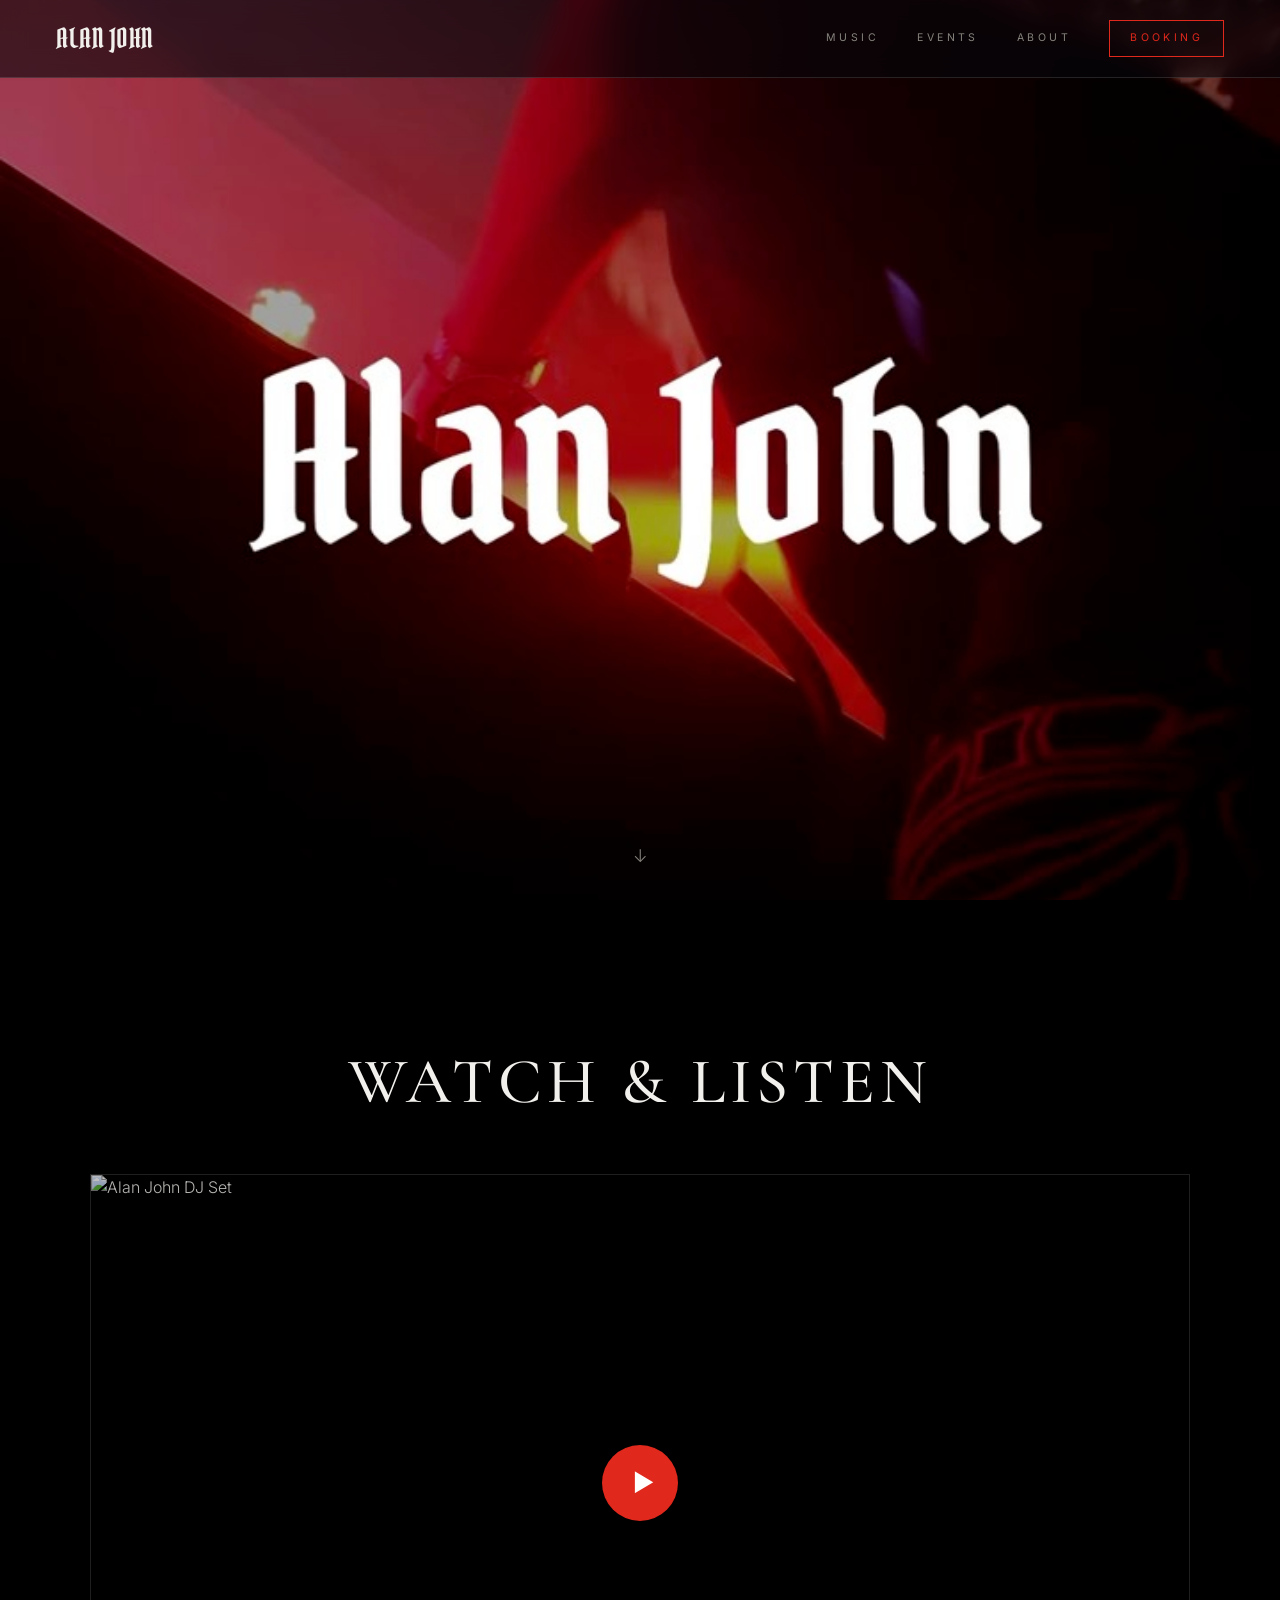
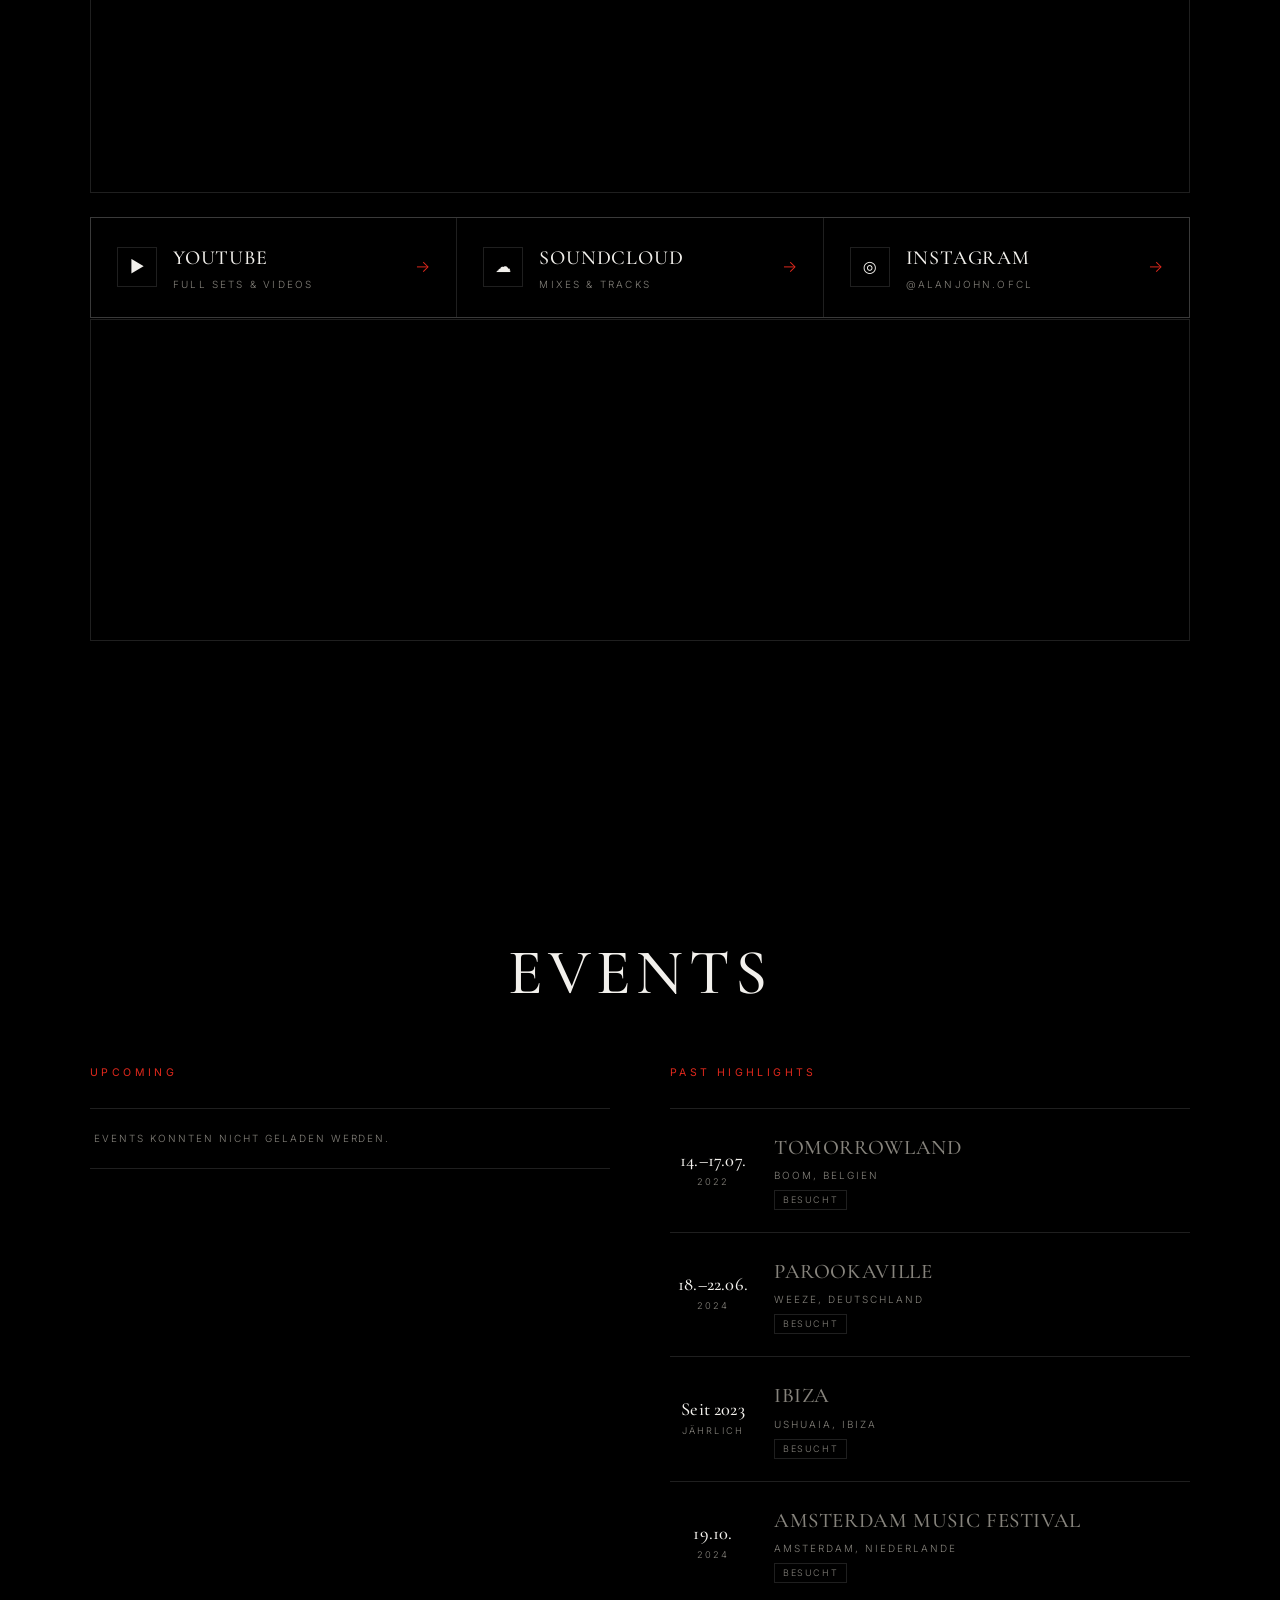
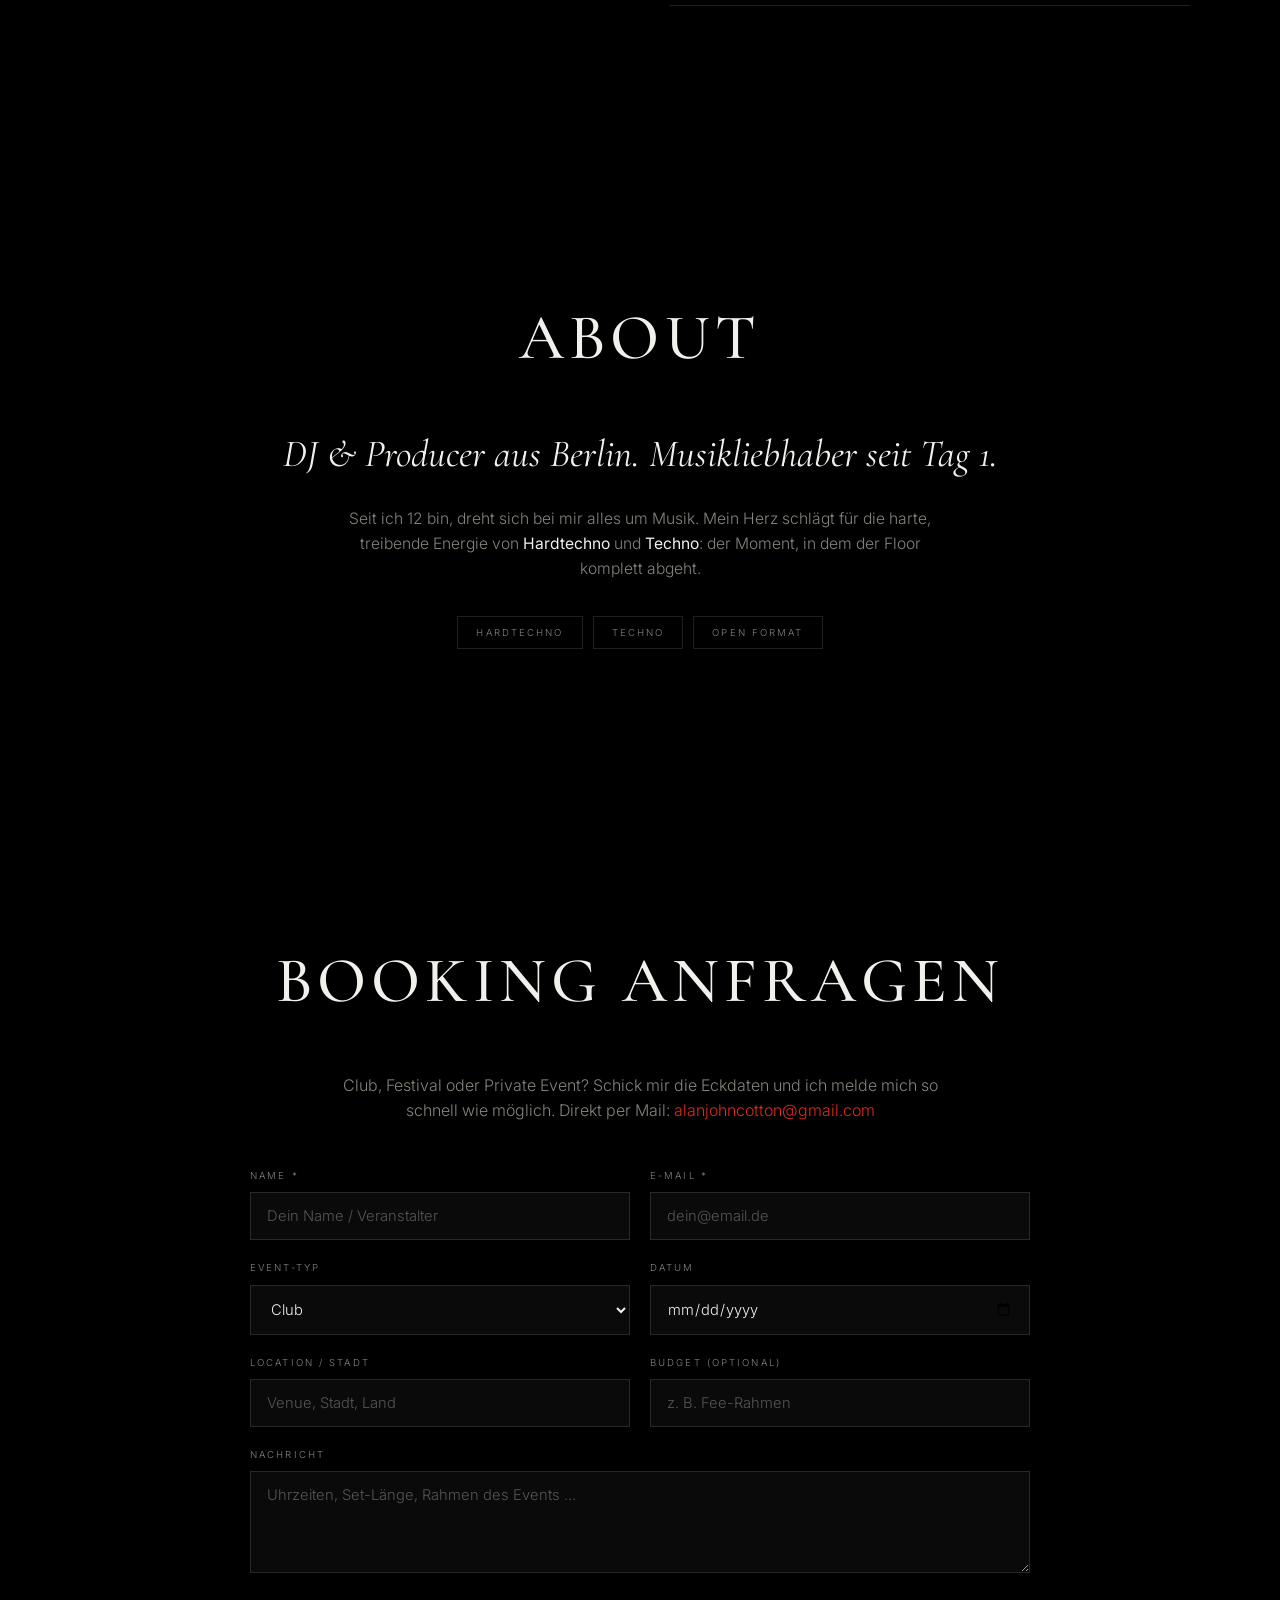
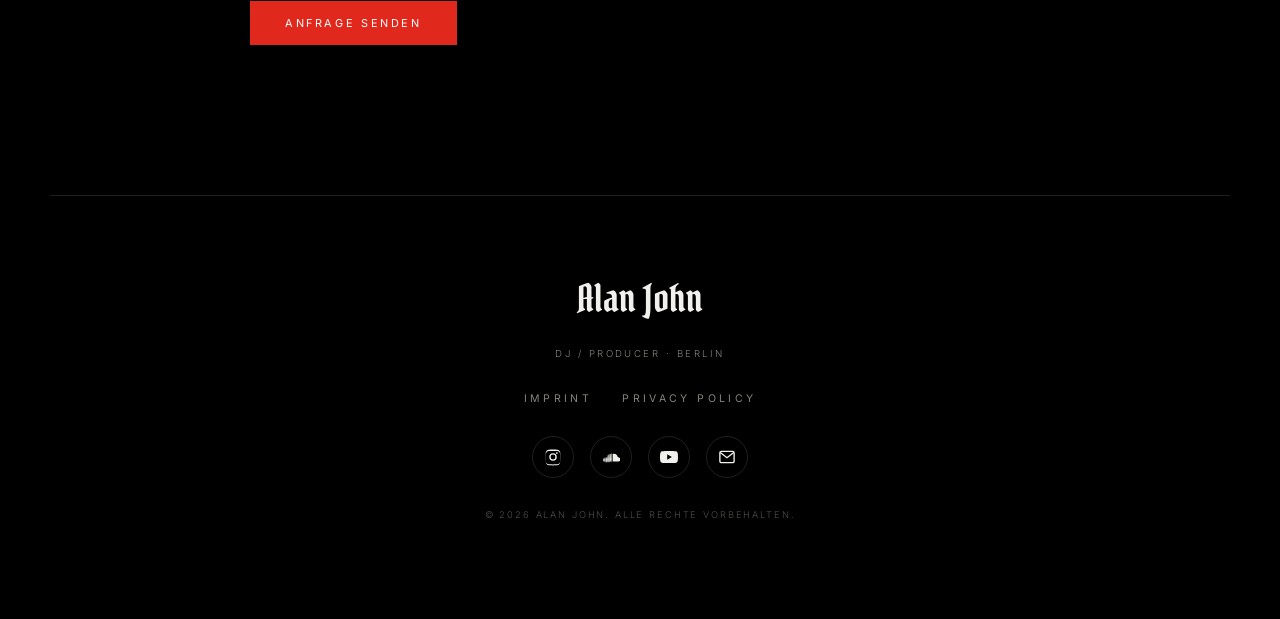
==== alanjohn Website/index.html @ e93645e4 "Add Impressum page Adds a German-law-compliant Impressum (§5 TMG/DDG) with provider details, respons" ====
<!DOCTYPE html>
<html lang="de">
<head>
  <meta charset="UTF-8" />
  <meta name="viewport" content="width=device-width, initial-scale=1.0" />

  <!-- SEO: 'your-domain.com' überall durch deine echte Domain ersetzen (auch im JSON-LD unten) -->
  <title>Alan John | Hardtechno & Techno DJ aus Berlin</title>
  <meta name="description" content="Alan John, DJ & Producer aus Berlin für Hardtechno & Techno. Sets auf YouTube & SoundCloud, kommende Events und direkte Booking-Anfragen." />
  <meta name="keywords" content="Alan John, DJ Berlin, Hardtechno DJ, Techno DJ, DJ Booking Berlin, Producer Berlin, Alan John Cotton, DJ buchen" />
  <meta name="author" content="Alan John" />
  <meta name="robots" content="index, follow, max-image-preview:large" />
  <meta name="theme-color" content="#000000" />
  <link rel="canonical" href="https://your-domain.com/" />

  <!-- Favicon / Icons (Blackletter "ALAN") -->
  <link rel="icon" type="image/png" sizes="16x16" href="favicon-16.png" />
  <link rel="icon" type="image/png" sizes="32x32" href="favicon-32.png" />
  <link rel="icon" type="image/png" sizes="192x192" href="icon-192.png" />
  <link rel="apple-touch-icon" href="apple-touch-icon.png" />

  <!-- Open Graph (Facebook, WhatsApp, LinkedIn, Instagram) -->
  <meta property="og:type" content="website" />
  <meta property="og:site_name" content="Alan John" />
  <meta property="og:locale" content="de_DE" />
  <meta property="og:url" content="https://your-domain.com/" />
  <meta property="og:title" content="Alan John | Hardtechno & Techno DJ aus Berlin" />
  <meta property="og:description" content="DJ & Producer aus Berlin für Hardtechno & Techno. Sets, Events und Booking-Anfragen." />
  <meta property="og:image" content="https://your-domain.com/hero-poster.jpg" />
  <meta property="og:image:width" content="720" />
  <meta property="og:image:height" content="1280" />
  <meta property="og:image:alt" content="Alan John live am DJ-Pult" />

  <!-- Twitter / X Card -->
  <meta name="twitter:card" content="summary_large_image" />
  <meta name="twitter:title" content="Alan John | Hardtechno & Techno DJ aus Berlin" />
  <meta name="twitter:description" content="DJ & Producer aus Berlin für Hardtechno & Techno. Sets, Events und Booking-Anfragen." />
  <meta name="twitter:image" content="https://your-domain.com/hero-poster.jpg" />

  <!-- Structured Data: DJ / MusicGroup -->
  <script type="application/ld+json">
  {
    "@context": "https://schema.org",
    "@type": "MusicGroup",
    "name": "Alan John",
    "alternateName": "Alan John Cotton",
    "url": "https://your-domain.com/",
    "image": "https://your-domain.com/hero-poster.jpg",
    "description": "DJ & Producer aus Berlin für Hardtechno & Techno. Booking-Anfragen, Sets und Events.",
    "genre": ["Hardtechno", "Techno"],
    "email": "alanjohncotton@gmail.com",
    "foundingLocation": {
      "@type": "Place",
      "name": "Berlin, Deutschland"
    },
    "sameAs": [
      "https://www.instagram.com/alanjohn.ofcl/",
      "https://soundcloud.com/alanjohn_ofcl",
      "https://www.youtube.com/@alanjohn_ofcl"
    ]
  }
  </script>

  <link rel="preconnect" href="https://fonts.googleapis.com" />
  <link rel="preconnect" href="https://fonts.gstatic.com" crossorigin />
  <link href="https://fonts.googleapis.com/css2?family=Cormorant+Garamond:ital,wght@0,300;0,400;0,500;0,600;1,300;1,400&family=Pirata+One&family=Inter:wght@300;400;500&display=swap" rel="stylesheet" />
  <link rel="stylesheet" href="styles.css" />
</head>
<body>
  <!-- NAV -->
  <header class="nav" id="top">
    <a href="#top" class="brand">ALAN&nbsp;JOHN</a>
    <nav class="nav-links">
      <a href="#music">Music</a>
      <a href="#events">Events</a>
      <a href="#about">About</a>
      <a href="#booking" class="nav-cta">Booking</a>
    </nav>
  </header>

  <!-- HERO -->
  <section class="hero">
    <div class="hero-media">
      <video class="hero-video" autoplay muted loop playsinline preload="auto" poster="hero-poster.jpg">
        <source src="hero.mp4" type="video/mp4" />
      </video>
    </div>
    <a href="#music" class="scroll-hint" aria-label="Nach unten scrollen">↓</a>
  </section>

  <!-- MUSIC -->
  <section class="section" id="music">
    <div class="section-head">
      <h2>Watch &amp; Listen</h2>
    </div>

    <div class="video-wrap">
      <a class="video-thumb" href="https://www.youtube.com/watch?v=mcf4LZeuvu4" target="_blank" rel="noopener" aria-label="Video auf YouTube ansehen: Alan John DJ Set">
        <img src="https://img.youtube.com/vi/mcf4LZeuvu4/maxresdefault.jpg" alt="Alan John DJ Set" loading="lazy" />
        <span class="video-play">▶</span>
      </a>
    </div>

    <div class="platforms">
      <a class="platform-card" href="https://www.youtube.com/@alanjohn_ofcl" target="_blank" rel="noopener">
        <span class="platform-icon">▶</span>
        <span class="platform-body">
          <strong>YouTube</strong>
          <span>Full Sets &amp; Videos</span>
        </span>
        <span class="platform-arrow">→</span>
      </a>
      <a class="platform-card" href="https://soundcloud.com/alanjohn_ofcl" target="_blank" rel="noopener">
        <span class="platform-icon">☁</span>
        <span class="platform-body">
          <strong>SoundCloud</strong>
          <span>Mixes &amp; Tracks</span>
        </span>
        <span class="platform-arrow">→</span>
      </a>
      <a class="platform-card" href="https://www.instagram.com/alanjohn.ofcl/" target="_blank" rel="noopener">
        <span class="platform-icon">◎</span>
        <span class="platform-body">
          <strong>Instagram</strong>
          <span>@alanjohn.ofcl</span>
        </span>
        <span class="platform-arrow">→</span>
      </a>
    </div>

    <div class="soundcloud-wrap">
      <iframe
        title="Alan John on SoundCloud"
        loading="lazy"
        scrolling="no"
        frameborder="no"
        allow="autoplay"
        src="https://w.soundcloud.com/player/?url=https%3A//soundcloud.com/alanjohn_ofcl&color=%233b5bff&auto_play=false&hide_related=true&show_comments=false&show_user=true&show_reposts=false&show_teaser=false&visual=true"></iframe>
    </div>
  </section>

  <!-- EVENTS -->
  <section class="section" id="events">
    <div class="section-head">
      <h2>Events</h2>
    </div>

    <div class="events-grid">
      <!-- UPCOMING (aus Supabase geladen: script.js -> loadUpcomingEvents) -->
      <div class="events-col">
        <h3 class="events-label">Upcoming</h3>
        <ul class="event-list" id="upcomingEventList">
          <li class="event-empty">Lade Events …</li>
        </ul>
      </div>

      <!-- PAST -->
      <div class="events-col">
        <h3 class="events-label">Past Highlights</h3>
        <ul class="event-list">
          <li class="event past" data-gallery="tomorrowland" tabindex="0" role="button" aria-haspopup="dialog" aria-label="Fotos zu Tomorrowland ansehen">
            <div class="event-date event-date--full"><span class="d">14.–17.07.</span><span class="m">2022</span></div>
            <div class="event-info">
              <strong>Tomorrowland</strong>
              <span>Boom, Belgien</span>
              <span class="event-tag">Besucht</span>
            </div>
          </li>
          <li class="event past" data-gallery="parookaville" tabindex="0" role="button" aria-haspopup="dialog" aria-label="Fotos zu Parookaville ansehen">
            <div class="event-date event-date--full"><span class="d">18.–22.06.</span><span class="m">2024</span></div>
            <div class="event-info">
              <strong>Parookaville</strong>
              <span>Weeze, Deutschland</span>
              <span class="event-tag">Besucht</span>
            </div>
          </li>
          <li class="event past" data-gallery="ibiza" tabindex="0" role="button" aria-haspopup="dialog" aria-label="Fotos zu Ibiza ansehen">
            <div class="event-date event-date--full"><span class="d">Seit 2023</span><span class="m">Jährlich</span></div>
            <div class="event-info">
              <strong>Ibiza</strong>
              <span>Ushuaia, Ibiza</span>
              <span class="event-tag">Besucht</span>
            </div>
          </li>
          <li class="event past" data-gallery="amsterdam-music-festival" tabindex="0" role="button" aria-haspopup="dialog" aria-label="Fotos zu Amsterdam Music Festival ansehen">
            <div class="event-date event-date--full"><span class="d">19.10.</span><span class="m">2024</span></div>
            <div class="event-info">
              <strong>Amsterdam Music Festival</strong>
              <span>Amsterdam, Niederlande</span>
              <span class="event-tag">Besucht</span>
            </div>
          </li>
        </ul>
      </div>
    </div>
  </section>

  <!-- ABOUT -->
  <section class="section about" id="about">
    <div class="section-head">
      <h2>About</h2>
    </div>
    <div class="about-body">
      <p class="about-lead">
        DJ &amp; Producer aus Berlin. Musikliebhaber seit Tag&nbsp;1.
      </p>
      <p>
        Seit ich 12 bin, dreht sich bei mir alles um Musik. Mein Herz schlägt für
        die harte, treibende Energie von <strong>Hardtechno</strong> und
        <strong>Techno</strong>: der Moment, in dem der Floor komplett abgeht.
      </p>
      <div class="tags">
        <span>Hardtechno</span><span>Techno</span><span>Open Format</span>
      </div>
    </div>
  </section>

  <!-- BOOKING -->
  <section class="section booking" id="booking">
    <div class="section-head">
      <h2>Booking anfragen</h2>
    </div>
    <p class="booking-intro">
      Club, Festival oder Private Event? Schick mir die Eckdaten und ich melde mich
      so schnell wie möglich. Direkt per Mail:
      <a href="mailto:alanjohncotton@gmail.com">alanjohncotton@gmail.com</a>
    </p>

    <form class="booking-form" id="bookingForm" novalidate>
      <div class="row">
        <label>
          <span>Name *</span>
          <input type="text" name="name" required placeholder="Dein Name / Veranstalter" />
        </label>
        <label>
          <span>E-Mail *</span>
          <input type="email" name="email" required placeholder="dein@email.de" />
        </label>
      </div>
      <div class="row">
        <label>
          <span>Event-Typ</span>
          <select name="type">
            <option>Club</option>
            <option>Festival</option>
            <option>Private / Corporate</option>
            <option>Sonstiges</option>
          </select>
        </label>
        <label>
          <span>Datum</span>
          <input type="date" name="date" />
        </label>
      </div>
      <div class="row">
        <label>
          <span>Location / Stadt</span>
          <input type="text" name="location" placeholder="Venue, Stadt, Land" />
        </label>
        <label>
          <span>Budget (optional)</span>
          <input type="text" name="budget" placeholder="z. B. Fee-Rahmen" />
        </label>
      </div>
      <label class="full">
        <span>Nachricht</span>
        <textarea name="message" rows="4" placeholder="Uhrzeiten, Set-Länge, Rahmen des Events …"></textarea>
      </label>
      <div class="form-footer">
        <button type="submit" class="btn btn-primary">Anfrage senden</button>
      </div>
      <p class="booking-status" id="bookingStatus" role="status" hidden></p>
    </form>
  </section>

  <!-- PHOTO LIGHTBOX -->
  <div class="lightbox" id="lightbox" hidden>
    <div class="lightbox-backdrop" data-lightbox-close></div>
    <div class="lightbox-panel" role="dialog" aria-modal="true" aria-labelledby="lightboxTitle">
      <button class="lightbox-close" type="button" data-lightbox-close aria-label="Schließen">✕</button>
      <h3 class="lightbox-title" id="lightboxTitle"></h3>
      <p class="lightbox-sub"></p>
      <div class="lightbox-gallery"></div>
    </div>
  </div>

  <!-- FOOTER -->
  <footer class="footer">
    <span class="footer-brand">Alan John</span>
    <p class="footer-tag">DJ / Producer · Berlin</p>

    <nav class="footer-links">
      <a href="impressum.html">Imprint</a>
      <a href="mailto:alanjohncotton@gmail.com">Privacy Policy</a>
    </nav>

    <div class="socials">
      <a href="https://www.instagram.com/alanjohn.ofcl/" target="_blank" rel="noopener" aria-label="Instagram">
        <svg viewBox="0 0 24 24" width="18" height="18" fill="currentColor"><path d="M12 2.16c3.2 0 3.58.01 4.85.07 1.17.05 1.8.25 2.23.41.56.22.96.48 1.38.9.42.42.68.82.9 1.38.16.42.36 1.06.41 2.23.06 1.27.07 1.65.07 4.85s-.01 3.58-.07 4.85c-.05 1.17-.25 1.8-.41 2.23-.22.56-.48.96-.9 1.38-.42.42-.82.68-1.38.9-.42.16-1.06.36-2.23.41-1.27.06-1.65.07-4.85.07s-3.58-.01-4.85-.07c-1.17-.05-1.8-.25-2.23-.41a3.7 3.7 0 0 1-1.38-.9 3.7 3.7 0 0 1-.9-1.38c-.16-.42-.36-1.06-.41-2.23C2.17 15.58 2.16 15.2 2.16 12s.01-3.58.07-4.85c.05-1.17.25-1.8.41-2.23.22-.56.48-.96.9-1.38.42-.42.82-.68 1.38-.9.42-.16 1.06-.36 2.23-.41C8.42 2.17 8.8 2.16 12 2.16Zm0 1.8c-3.15 0-3.5.01-4.74.07-1.14.05-1.76.24-2.17.4-.55.21-.94.47-1.35.88-.41.41-.67.8-.88 1.35-.16.41-.35 1.03-.4 2.17-.06 1.24-.07 1.59-.07 4.74s.01 3.5.07 4.74c.05 1.14.24 1.76.4 2.17.21.55.47.94.88 1.35.41.41.8.67 1.35.88.41.16 1.03.35 2.17.4 1.24.06 1.59.07 4.74.07s3.5-.01 4.74-.07c1.14-.05 1.76-.24 2.17-.4.55-.21.94-.47 1.35-.88.41-.41.67-.8.88-1.35.16-.41.35-1.03.4-2.17.06-1.24.07-1.59.07-4.74s-.01-3.5-.07-4.74c-.05-1.14-.24-1.76-.4-2.17a3.6 3.6 0 0 0-.88-1.35 3.6 3.6 0 0 0-1.35-.88c-.41-.16-1.03-.35-2.17-.4-1.24-.06-1.59-.07-4.74-.07Zm0 3.06a4.98 4.98 0 1 1 0 9.96 4.98 4.98 0 0 1 0-9.96Zm0 8.21a3.23 3.23 0 1 0 0-6.46 3.23 3.23 0 0 0 0 6.46Zm6.34-8.41a1.16 1.16 0 1 1-2.32 0 1.16 1.16 0 0 1 2.32 0Z"/></svg>
      </a>
      <a href="https://soundcloud.com/alanjohn_ofcl" target="_blank" rel="noopener" aria-label="SoundCloud">
        <svg viewBox="0 0 24 24" width="18" height="18" fill="currentColor"><path d="M1.5 14.2c-.1 0-.15.05-.16.15l-.16 1.55.16 1.5c.01.1.06.16.16.16.09 0 .15-.06.16-.16l.19-1.5-.19-1.55c-.01-.1-.07-.15-.16-.15Zm1.02-.9c-.1 0-.18.08-.19.19l-.22 2.4.22 2.32c.01.11.09.19.19.19.1 0 .17-.08.19-.19l.25-2.32-.25-2.4c-.02-.11-.09-.19-.19-.19Zm1.06-.5c-.12 0-.21.09-.22.22l-.2 2.87.2 2.77c.01.13.1.22.22.22.11 0 .21-.09.22-.22l.23-2.77-.23-2.87c-.01-.13-.11-.22-.22-.22Zm1.1-.28c-.13 0-.24.1-.25.25l-.18 3.12.18 3c.01.15.12.25.25.25.13 0 .24-.1.25-.25l.21-3-.21-3.12c-.01-.15-.12-.25-.25-.25Zm1.13-.03c-.15 0-.26.11-.27.28l-.17 3.12.17 3.02c.01.17.12.28.27.28.14 0 .26-.11.27-.28l.19-3.02-.19-3.12c-.01-.17-.13-.28-.27-.28Zm1.15.24c0-.17-.12-.29-.28-.29-.15 0-.27.12-.28.29l-.15 2.88.15 3.02c.01.17.13.29.28.29.16 0 .28-.12.28-.29l.17-3.02-.17-2.88Zm.87-3.13c-.17 0-.3.13-.31.31l-.16 5.7.16 2.99c.01.17.14.3.31.3.16 0 .3-.13.3-.3l.18-2.99-.18-5.7c0-.18-.14-.31-.3-.31Zm1.15-.86c-.19 0-.33.15-.34.34l-.14 6.53.14 2.95c.01.19.15.34.34.34.18 0 .33-.15.34-.34l.16-2.95-.16-6.53c-.01-.19-.16-.34-.34-.34Zm1.17-.33c-.2 0-.36.16-.37.37l-.12 6.83.12 2.92c.01.21.17.37.37.37.2 0 .36-.16.37-.37l.14-2.92-.14-6.83c-.01-.21-.17-.37-.37-.37Zm1.42.05c-.01-.22-.18-.39-.4-.39-.21 0-.39.17-.4.39l-.12 6.75.12 2.9c.01.22.19.39.4.39.22 0 .39-.17.4-.39l.13-2.9-.13-6.75Zm.95-1.13c-.06-.03-.14-.05-.21-.05-.23 0-.42.19-.43.42l-.13 7.5.13 2.87c.01.23.2.42.43.42.23 0 .42-.19.43-.43l.14-2.86-.14-7.79c0-.15-.09-.28-.22-.35Zm9.4 4.62c-.36 0-.7.07-1.02.2-.21-2.42-2.24-4.32-4.72-4.32-.6 0-1.19.12-1.71.32-.2.08-.26.16-.26.32v9.05c0 .17.13.31.3.33h7.41a2.61 2.61 0 0 0 0-5.22Z"/></svg>
      </a>
      <a href="https://www.youtube.com/@alanjohn_ofcl" target="_blank" rel="noopener" aria-label="YouTube">
        <svg viewBox="0 0 24 24" width="18" height="18" fill="currentColor"><path d="M23.5 6.5a3.02 3.02 0 0 0-2.12-2.14C19.5 3.85 12 3.85 12 3.85s-7.5 0-9.38.51A3.02 3.02 0 0 0 .5 6.5C0 8.4 0 12 0 12s0 3.6.5 5.5a3.02 3.02 0 0 0 2.12 2.14c1.88.51 9.38.51 9.38.51s7.5 0 9.38-.51a3.02 3.02 0 0 0 2.12-2.14C24 15.6 24 12 24 12s0-3.6-.5-5.5ZM9.6 15.6V8.4l6.2 3.6-6.2 3.6Z"/></svg>
      </a>
      <a href="mailto:alanjohncotton@gmail.com" aria-label="E-Mail">
        <svg viewBox="0 0 24 24" width="18" height="18" fill="none" stroke="currentColor" stroke-width="1.8"><rect x="2.5" y="4.5" width="19" height="15" rx="2"/><path d="m3 6 9 7 9-7"/></svg>
      </a>
    </div>

    <p class="footer-copy">© <span id="year"></span> Alan John. Alle Rechte vorbehalten.</p>
  </footer>

  <script src="https://cdn.jsdelivr.net/npm/@supabase/supabase-js@2/dist/umd/supabase.min.js" defer></script>
  <script src="analytics.js" defer></script>
  <script src="script.js"></script>
</body>
</html>
---- alanjohn Website/styles.css ----
:root {
  --bg: #000000;
  --surface: #0a0a0a;
  --surface-2: #101010;
  --line: rgba(255, 255, 255, 0.12);
  --text: #f2f0ec;
  --muted: #86837c;
  --accent: #e0281c;
  --accent-dim: #b31f16;
  --radius: 2px;
  --max: 1180px;

  --display: "Cormorant Garamond", Georgia, serif;
  --black: "Pirata One", "Cormorant Garamond", serif;
  --meta: "Inter", system-ui, sans-serif;
}

* { box-sizing: border-box; margin: 0; padding: 0; }

html { scroll-behavior: smooth; }

body {
  font-family: var(--meta);
  background: var(--bg);
  color: var(--text);
  line-height: 1.6;
  font-weight: 300;
  -webkit-font-smoothing: antialiased;
  overflow-x: hidden;
}

a { color: inherit; text-decoration: none; }

/* small uppercase meta label used everywhere */
.eyebrow, .section-num, .events-label, .form-note, .nav-links a, .footer-links a {
  font-family: var(--meta);
  text-transform: uppercase;
  letter-spacing: 0.32em;
  font-size: 0.66rem;
  font-weight: 400;
}

/* ---------- NAV ---------- */
.nav {
  position: fixed;
  top: 0; left: 0; right: 0;
  z-index: 50;
  display: flex;
  align-items: center;
  justify-content: space-between;
  padding: 20px clamp(20px, 5vw, 56px);
  background: rgba(0, 0, 0, 0.55);
  backdrop-filter: blur(12px);
  border-bottom: 1px solid var(--line);
}
.brand {
  font-family: var(--black);
  font-size: 1.7rem;
  letter-spacing: 0.02em;
  line-height: 1;
}
.nav-links { display: flex; align-items: center; gap: clamp(18px, 3vw, 40px); }
.nav-links a { color: var(--muted); transition: color 0.25s; }
.nav-links a:hover { color: var(--text); }
.nav-cta {
  color: var(--accent) !important;
  border: 1px solid var(--accent);
  padding: 9px 20px;
  transition: background 0.25s, color 0.25s;
}
.nav-cta:hover { background: var(--accent); color: #fff !important; }

/* ---------- HERO ---------- */
.hero {
  position: relative;
  min-height: 100vh;
  display: flex;
  flex-direction: column;
  align-items: center;
  justify-content: flex-end;
  text-align: center;
  padding: 140px 20px 118px;
  overflow: hidden;
  background: #000;
  isolation: isolate;
}
/* isolated media layer so the video never ghosts the text above it */
.hero-media {
  position: absolute;
  inset: 0;
  z-index: 0;
  overflow: hidden;
  transform: translateZ(0);
}
/* full-bleed background video */
.hero-video {
  position: absolute;
  inset: 0;
  width: 100%;
  height: 100%;
  object-fit: cover;
  object-position: center;
  pointer-events: none;
}
.hero-inner {
  position: relative;
  z-index: 2;
  max-width: 1000px;
}
.eyebrow {
  color: rgba(255, 255, 255, 0.72);
  margin-bottom: 26px;
}
.hero-title {
  font-family: var(--black);
  font-weight: 400;
  font-size: clamp(4rem, 17vw, 13rem);
  line-height: 0.86;
  letter-spacing: 0.01em;
  color: #fff;
  text-shadow: 0 2px 24px rgba(0, 0, 0, 0.55);
}
.hero-genres {
  margin-top: 30px;
  color: rgba(255, 255, 255, 0.7);
  font-family: var(--meta);
  text-transform: uppercase;
  font-size: 0.72rem;
  letter-spacing: 0.3em;
  font-weight: 400;
}
.hero-actions {
  margin-top: 46px;
  display: flex;
  gap: 16px;
  justify-content: center;
  flex-wrap: wrap;
}
.hero-stats {
  margin-top: 64px;
  display: flex;
  align-items: center;
  justify-content: center;
  gap: clamp(20px, 5vw, 56px);
  flex-wrap: wrap;
}
.hero-stats > div:not(.divider) { display: flex; flex-direction: column; gap: 6px; }
.hero-stats strong {
  font-family: var(--display);
  font-weight: 500;
  font-size: 1.4rem;
  letter-spacing: 0.02em;
}
.hero-stats span {
  color: var(--muted);
  font-size: 0.62rem;
  text-transform: uppercase;
  letter-spacing: 0.24em;
}
.hero-stats .divider { width: 1px; height: 38px; background: var(--line); }
.scroll-hint {
  position: absolute;
  bottom: 30px; left: 50%;
  transform: translateX(-50%);
  color: var(--muted);
  font-size: 1.1rem;
  z-index: 2;
  animation: bob 2.4s ease-in-out infinite;
}
@keyframes bob { 0%,100% { transform: translate(-50%, 0); opacity: 0.5; } 50% { transform: translate(-50%, 8px); opacity: 1; } }

/* ---------- BUTTONS ---------- */
.btn {
  display: inline-flex;
  align-items: center;
  justify-content: center;
  padding: 14px 34px;
  font-family: var(--meta);
  text-transform: uppercase;
  letter-spacing: 0.24em;
  font-size: 0.68rem;
  font-weight: 400;
  cursor: pointer;
  transition: background 0.25s, color 0.25s, border-color 0.25s;
  border: 1px solid transparent;
}
.btn-primary { background: var(--accent); color: #fff; }
.btn-primary:hover { background: #fff; color: #000; }
.btn-ghost { background: transparent; border-color: var(--line); color: var(--text); }
.btn-ghost:hover { border-color: var(--text); }

/* ---------- SECTIONS ---------- */
.section {
  max-width: var(--max);
  margin: 0 auto;
  padding: clamp(80px, 13vw, 150px) clamp(20px, 5vw, 40px);
}
.section-head {
  display: flex;
  flex-direction: column;
  align-items: center;
  text-align: center;
  gap: 16px;
  margin-bottom: 60px;
}
.section-num { color: var(--accent); }
.section-head h2 {
  font-family: var(--display);
  font-weight: 500;
  text-transform: uppercase;
  font-size: clamp(2.2rem, 6vw, 4rem);
  letter-spacing: 0.08em;
  line-height: 1;
}

/* ---------- MUSIC ---------- */
.video-wrap {
  position: relative;
  width: 100%;
  aspect-ratio: 16 / 9;
  overflow: hidden;
  border: 1px solid var(--line);
}
.video-wrap iframe { position: absolute; inset: 0; width: 100%; height: 100%; border: 0; }
.video-thumb { position: absolute; inset: 0; display: block; }
.video-thumb img { width: 100%; height: 100%; object-fit: cover; display: block; transition: transform 0.4s, filter 0.4s; filter: brightness(0.75); }
.video-thumb:hover img { transform: scale(1.03); filter: brightness(0.55); }
.video-play {
  position: absolute; top: 50%; left: 50%; transform: translate(-50%, -50%);
  display: grid; place-items: center;
  width: 76px; height: 76px;
  border-radius: 50%;
  background: var(--accent);
  color: #fff;
  font-size: 1.5rem;
  padding-left: 6px;
  transition: transform 0.25s, background 0.25s;
}
.video-thumb:hover .video-play { transform: translate(-50%, -50%) scale(1.08); background: var(--accent-dim); }

.platforms {
  margin-top: 24px;
  display: grid;
  grid-template-columns: repeat(3, 1fr);
  gap: 1px;
  background: var(--line);
  border: 1px solid var(--line);
}
.platform-card {
  display: flex;
  align-items: center;
  gap: 16px;
  padding: 24px 26px;
  background: var(--bg);
  transition: background 0.25s;
}
.platform-card:hover { background: var(--surface-2); }
.platform-icon {
  display: grid; place-items: center;
  width: 40px; height: 40px;
  border: 1px solid var(--line);
  font-size: 1rem;
  flex-shrink: 0;
}
.platform-body { display: flex; flex-direction: column; flex: 1; gap: 3px; }
.platform-body strong {
  font-family: var(--display);
  font-weight: 500;
  font-size: 1.25rem;
  text-transform: uppercase;
  letter-spacing: 0.04em;
}
.platform-body span {
  color: var(--muted);
  font-size: 0.62rem;
  text-transform: uppercase;
  letter-spacing: 0.22em;
}
.platform-arrow { color: var(--accent); transition: transform 0.25s; }
.platform-card:hover .platform-arrow { transform: translateX(5px); }

.soundcloud-wrap { margin-top: 1px; overflow: hidden; border: 1px solid var(--line); }
.soundcloud-wrap iframe { width: 100%; height: 320px; display: block; border: 0; }

/* ---------- EVENTS ---------- */
.events-grid { display: grid; grid-template-columns: 1fr 1fr; gap: 60px; }
.events-label { color: var(--accent); margin-bottom: 26px; display: block; }
.event-list { list-style: none; display: flex; flex-direction: column; }
.event {
  display: flex;
  align-items: center;
  gap: 22px;
  padding: 22px 4px;
  border-top: 1px solid var(--line);
  transition: padding-left 0.25s;
}
.event-list li:last-child { border-bottom: 1px solid var(--line); }
.event:hover { padding-left: 12px; }
.event.past { color: var(--muted); cursor: pointer; }
.event.past:focus-visible { outline: 1px solid var(--accent); outline-offset: -2px; }
.event-date {
  display: flex; flex-direction: column; align-items: center;
  min-width: 56px;
}
.event-date .d {
  font-family: var(--display);
  font-size: 1.7rem;
  font-weight: 500;
  line-height: 1;
  color: var(--text);
}
.event-date .m {
  font-size: 0.58rem;
  text-transform: uppercase;
  letter-spacing: 0.22em;
  color: var(--muted);
  margin-top: 6px;
}
.event-date--full {
  min-width: 78px;
  white-space: nowrap;
}
.event-date--full .d {
  font-size: 1.15rem;
  letter-spacing: 0.01em;
}
.event-info { flex: 1; display: flex; flex-direction: column; gap: 4px; }
.event-info strong {
  font-family: var(--display);
  font-weight: 500;
  font-size: 1.3rem;
  text-transform: uppercase;
  letter-spacing: 0.03em;
}
.event-info span {
  color: var(--muted);
  font-size: 0.62rem;
  text-transform: uppercase;
  letter-spacing: 0.2em;
}
.event-tag {
  display: inline-block;
  width: fit-content;
  margin-top: 2px;
  padding: 2px 8px;
  border: 1px solid var(--line);
  font-size: 0.56rem !important;
  letter-spacing: 0.18em !important;
}
.event-cta {
  font-family: var(--meta);
  text-transform: uppercase;
  letter-spacing: 0.22em;
  font-size: 0.62rem;
  color: var(--accent);
  transition: color 0.25s;
}
.event-cta:hover { color: #fff; }
.event-empty {
  padding: 22px 4px;
  border-top: 1px solid var(--line);
  color: var(--muted);
  font-size: 0.62rem;
  text-transform: uppercase;
  letter-spacing: 0.2em;
}

/* ---------- LIGHTBOX ---------- */
.lightbox { position: fixed; inset: 0; z-index: 200; display: grid; place-items: center; padding: 24px; }
.lightbox[hidden] { display: none; }
.lightbox-backdrop { position: absolute; inset: 0; background: rgba(0, 0, 0, 0.82); }
.lightbox-panel {
  position: relative;
  width: 100%;
  max-width: 720px;
  max-height: 85vh;
  overflow-y: auto;
  background: var(--bg);
  border: 1px solid var(--line);
  padding: 40px;
}
.lightbox-close {
  position: absolute;
  top: 16px; right: 16px;
  width: 36px; height: 36px;
  display: grid; place-items: center;
  border: 1px solid var(--line);
  color: var(--text);
  transition: border-color 0.25s, color 0.25s;
}
.lightbox-close:hover { border-color: var(--accent); color: var(--accent); }
.lightbox-title {
  font-family: var(--display);
  font-weight: 500;
  text-transform: uppercase;
  letter-spacing: 0.04em;
  font-size: 1.6rem;
  padding-right: 40px;
}
.lightbox-sub {
  color: var(--muted);
  font-size: 0.62rem;
  text-transform: uppercase;
  letter-spacing: 0.2em;
  margin-top: 8px;
}
.lightbox-gallery {
  margin-top: 28px;
  display: grid;
  grid-template-columns: repeat(auto-fill, minmax(160px, 1fr));
  gap: 10px;
}
.lightbox-gallery img { width: 100%; aspect-ratio: 1 / 1; object-fit: cover; display: block; }
.lightbox-empty { color: var(--muted); font-size: 0.85rem; margin-top: 4px; }

/* ---------- ABOUT ---------- */
.about-body { max-width: 760px; margin: 0 auto; text-align: center; }
.about-lead {
  font-family: var(--display);
  font-weight: 400;
  font-style: italic;
  font-size: clamp(1.6rem, 4vw, 2.4rem);
  line-height: 1.3;
  margin-bottom: 26px;
}
.about-body p:not(.about-lead) {
  color: var(--muted);
  font-size: 0.98rem;
  font-weight: 300;
  max-width: 620px;
  margin: 0 auto;
}
.about-body strong { color: var(--text); font-weight: 400; }
.tags { display: flex; flex-wrap: wrap; gap: 10px; margin-top: 34px; justify-content: center; }
.tags span {
  padding: 8px 18px;
  border: 1px solid var(--line);
  font-size: 0.6rem;
  text-transform: uppercase;
  letter-spacing: 0.22em;
  color: var(--muted);
}

/* ---------- BOOKING ---------- */
.booking-intro {
  max-width: 640px;
  margin: 0 auto 44px;
  color: var(--muted);
  text-align: center;
  font-size: 1rem;
  font-weight: 300;
}
.booking-intro a { color: var(--accent); }
.booking-form { display: flex; flex-direction: column; gap: 20px; max-width: 780px; margin: 0 auto; }
.booking-form .row { display: grid; grid-template-columns: 1fr 1fr; gap: 20px; }
.booking-form label { display: flex; flex-direction: column; gap: 9px; }
.booking-form label > span {
  font-size: 0.6rem;
  text-transform: uppercase;
  letter-spacing: 0.22em;
  color: var(--muted);
}
.booking-form input,
.booking-form select,
.booking-form textarea {
  background: var(--surface);
  border: 1px solid var(--line);
  border-radius: 0;
  padding: 14px 16px;
  color: var(--text);
  font-family: var(--meta);
  font-weight: 300;
  font-size: 0.92rem;
  transition: border-color 0.25s;
}
.booking-form input::placeholder, .booking-form textarea::placeholder { color: #555; }
.booking-form input:focus,
.booking-form select:focus,
.booking-form textarea:focus { outline: none; border-color: var(--accent); }
.booking-form textarea { resize: vertical; }
.booking-form .full { width: 100%; }
.form-footer { display: flex; align-items: center; gap: 22px; flex-wrap: wrap; margin-top: 8px; }
.booking-status { font-size: 0.8rem; margin-top: -4px; }
.booking-status.ok { color: #3ddc84; }
.booking-status.error { color: #ff6b6b; }
.form-note { color: var(--muted); }

/* ---------- FOOTER ---------- */
.footer {
  border-top: 1px solid var(--line);
  padding: 72px clamp(20px, 5vw, 40px) 96px;
  max-width: var(--max);
  margin: 0 auto;
  display: flex;
  flex-direction: column;
  gap: 22px;
  text-align: center;
  align-items: center;
}
.footer-brand { font-family: var(--black); font-size: 2.4rem; letter-spacing: 0.02em; }
.footer-tag {
  color: var(--muted);
  font-size: 0.6rem;
  text-transform: uppercase;
  letter-spacing: 0.26em;
  margin-top: -6px;
}
.footer-links { display: flex; gap: 30px; flex-wrap: wrap; justify-content: center; margin-top: 8px; }
.footer-links a { color: var(--muted); transition: color 0.25s; }
.footer-links a:hover { color: var(--text); }
.socials { display: flex; gap: 16px; margin-top: 6px; }
.socials a {
  display: grid;
  place-items: center;
  width: 42px; height: 42px;
  border: 1px solid var(--line);
  border-radius: 50%;
  color: var(--text);
  transition: background 0.25s, color 0.25s, border-color 0.25s, transform 0.2s;
}
.socials a:hover { background: #fff; color: #000; border-color: #fff; transform: translateY(-2px); }
.footer-copy {
  color: var(--muted);
  font-size: 0.58rem;
  text-transform: uppercase;
  letter-spacing: 0.2em;
  opacity: 0.6;
  margin-top: 8px;
}

/* ---------- LEGAL ---------- */
.legal-body { max-width: 720px; margin: 0 auto; }
.legal-body h3 {
  font-family: var(--display);
  font-weight: 500;
  font-size: 1.3rem;
  letter-spacing: 0.02em;
  color: var(--text);
  margin: 44px 0 14px;
}
.legal-body h3:first-child { margin-top: 0; }
.legal-body p {
  color: var(--muted);
  font-size: 0.95rem;
  font-weight: 300;
  line-height: 1.7;
  margin-bottom: 14px;
}
.legal-body p strong { color: var(--text); font-weight: 400; }
.legal-body a { color: var(--accent); }

/* ---------- RESPONSIVE ---------- */
@media (max-width: 760px) {
  .nav-links a:not(.nav-cta) { display: none; }
  .platforms { grid-template-columns: 1fr; }
  .events-grid { grid-template-columns: 1fr; gap: 48px; }
  .booking-form .row { grid-template-columns: 1fr; }
  .hero-stats .divider { display: none; }
  .hero-title { -webkit-text-stroke-width: 1px; }
}
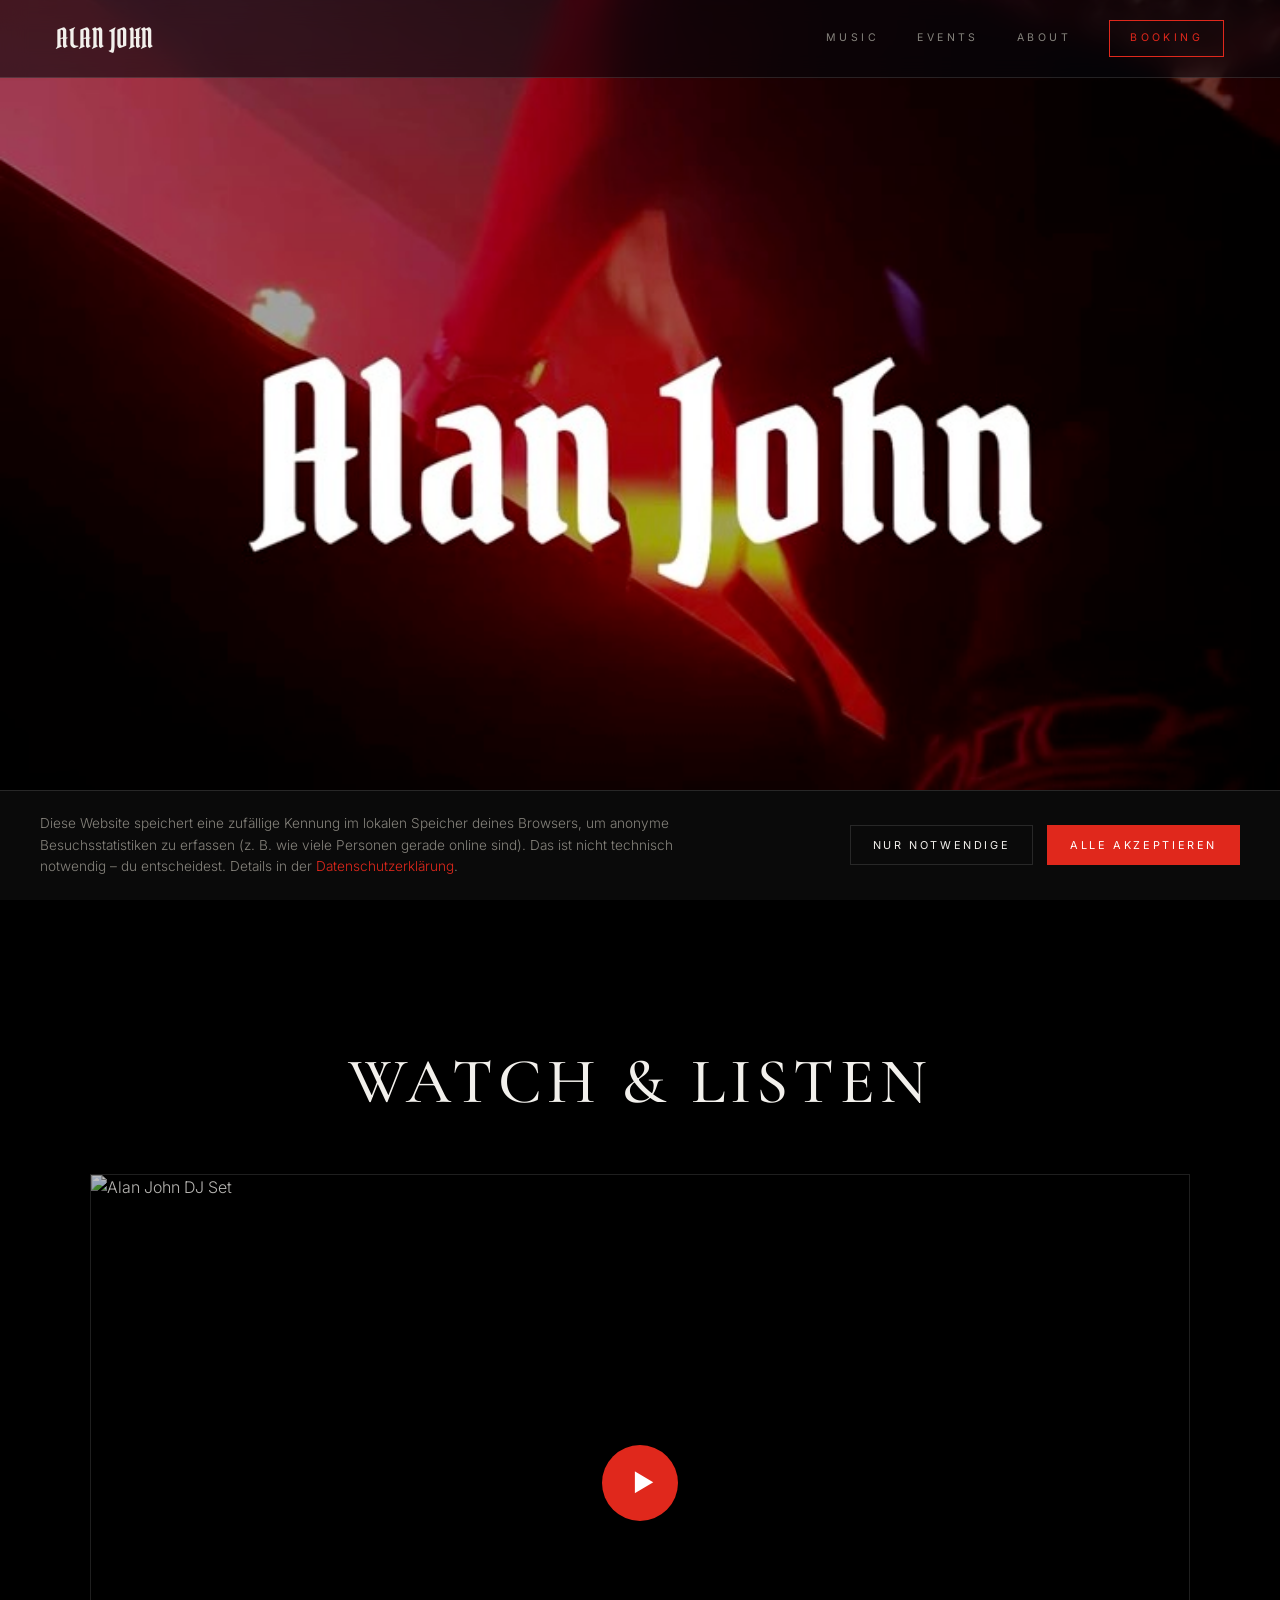
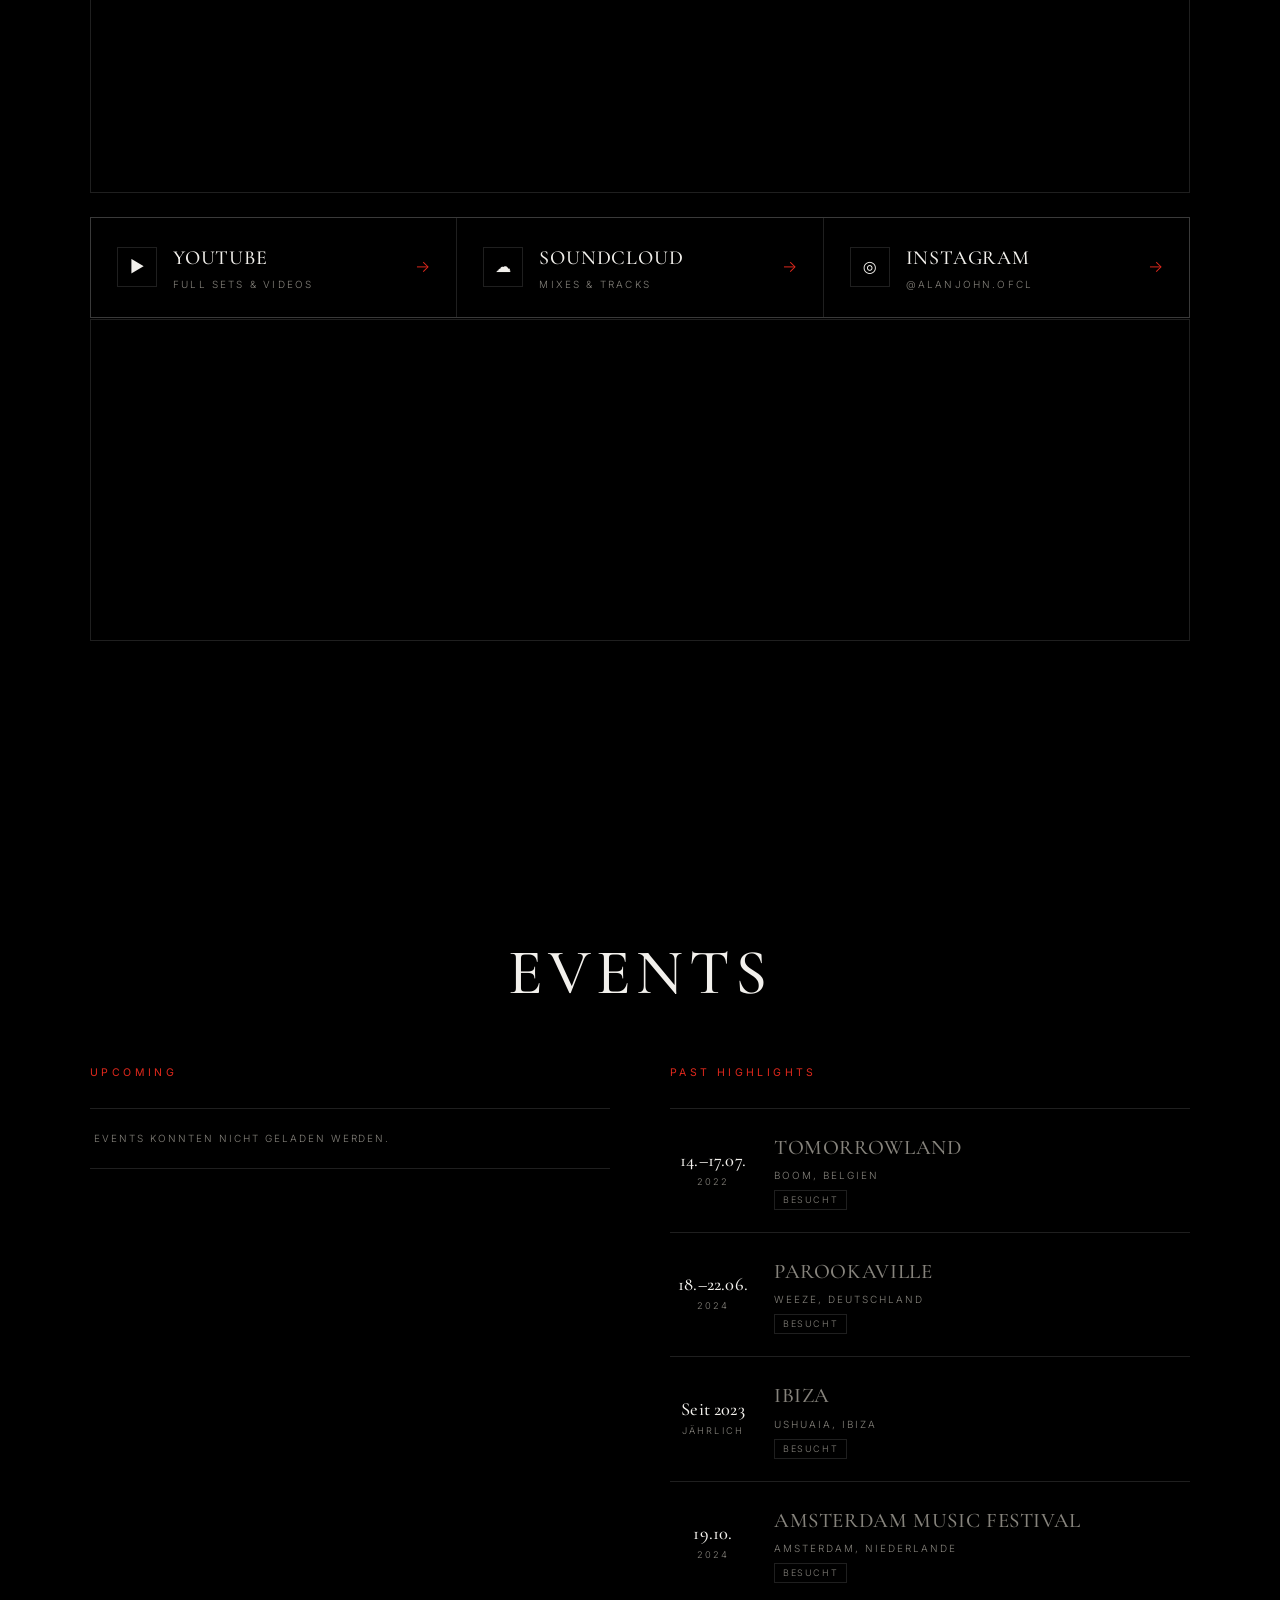
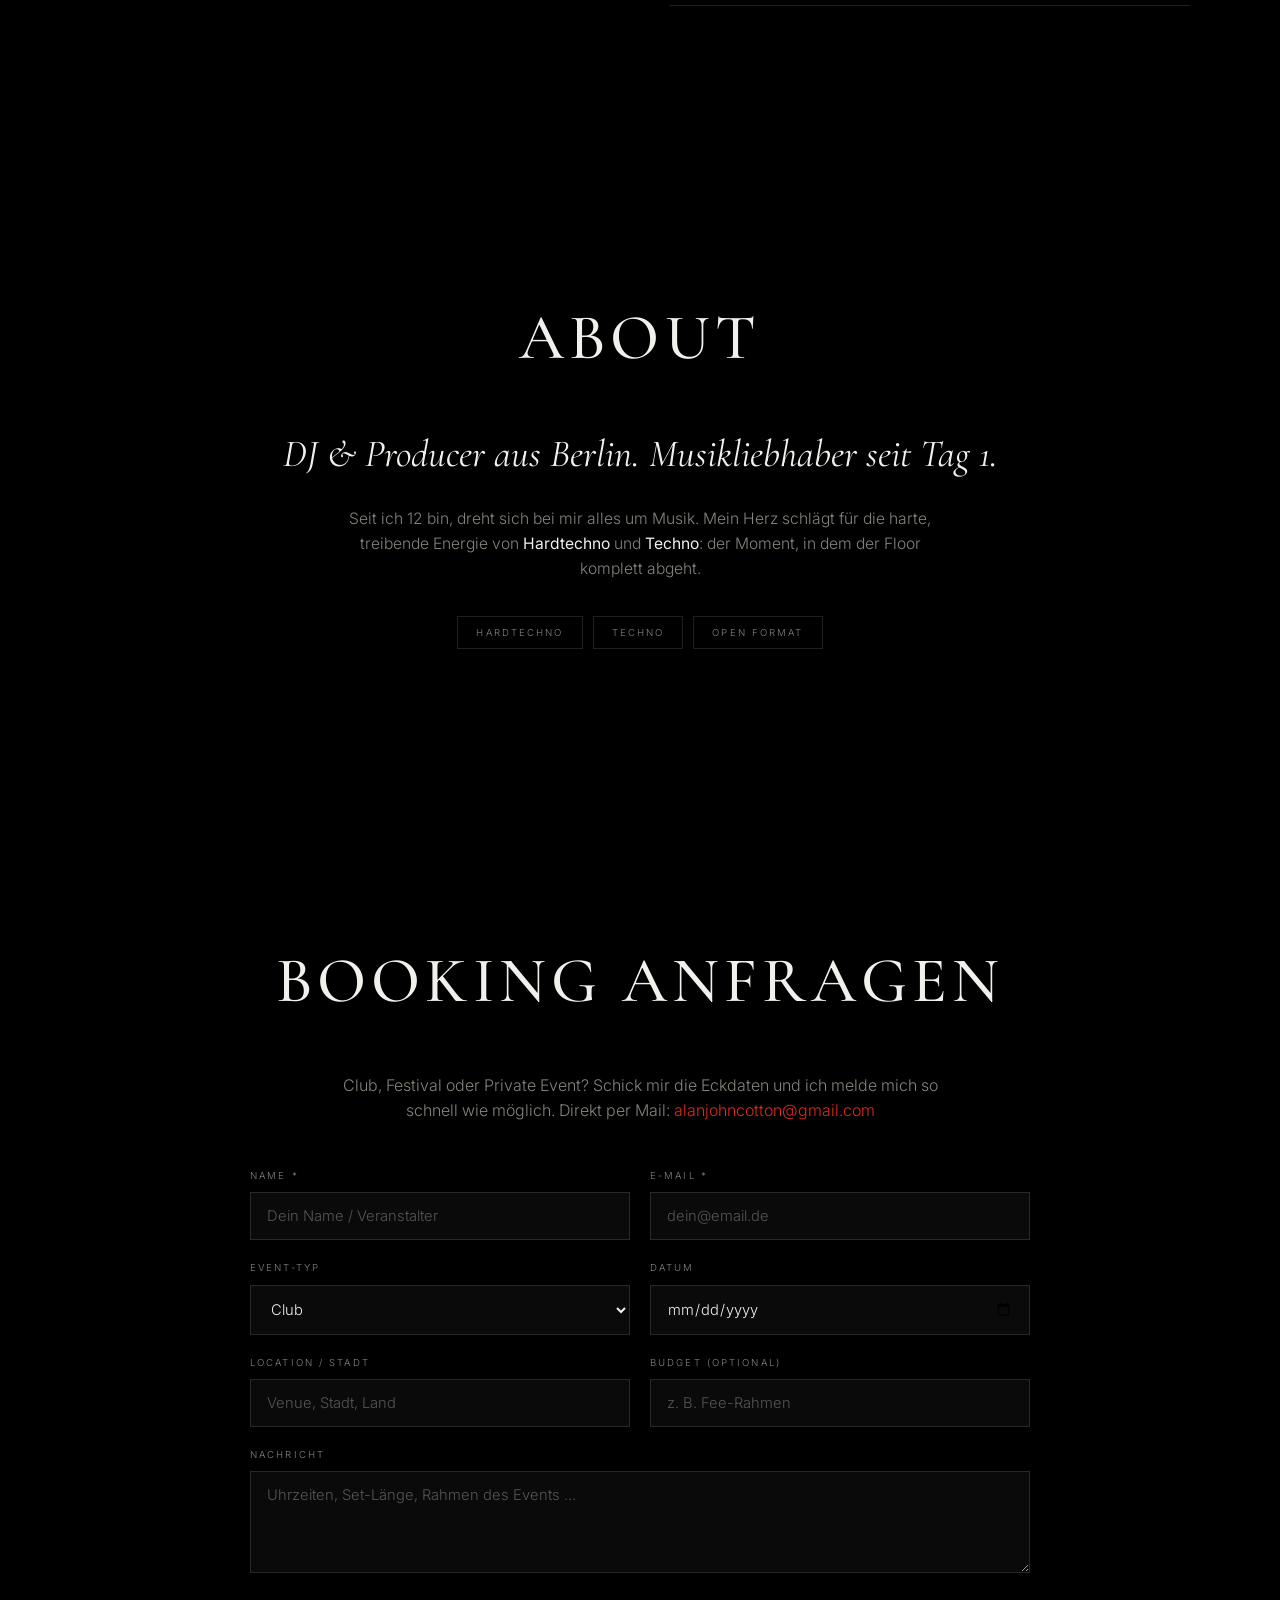
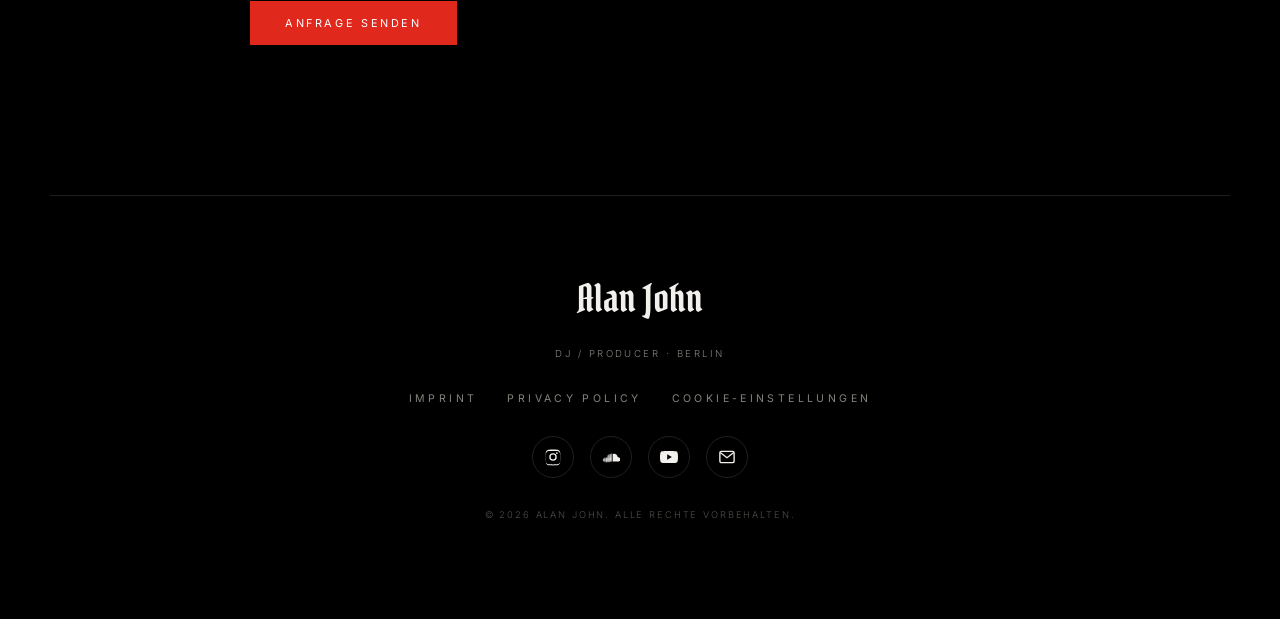
==== commit 0ed9ff0a: "Add privacy policy and cookie consent banner Adds datenschutz.html covering hosting (Vercel), Google" ====
--- a/alanjohn Website/index.html
+++ b/alanjohn Website/index.html
@@ -291,7 +291,8 @@
 
     <nav class="footer-links">
       <a href="impressum.html">Imprint</a>
-      <a href="mailto:alanjohncotton@gmail.com">Privacy Policy</a>
+      <a href="datenschutz.html">Privacy Policy</a>
+      <a href="#" class="cookie-settings-link">Cookie-Einstellungen</a>
     </nav>
 
     <div class="socials">
@@ -313,7 +314,7 @@
   </footer>
 
   <script src="https://cdn.jsdelivr.net/npm/@supabase/supabase-js@2/dist/umd/supabase.min.js" defer></script>
-  <script src="analytics.js" defer></script>
+  <script src="cookie-consent.js" defer></script>
   <script src="script.js"></script>
 </body>
 </html>
--- a/alanjohn Website/styles.css
+++ b/alanjohn Website/styles.css
@@ -549,6 +549,38 @@
 .legal-body p strong { color: var(--text); font-weight: 400; }
 .legal-body a { color: var(--accent); }
 
+/* ---------- COOKIE BANNER ---------- */
+.cookie-banner {
+  position: fixed;
+  left: 0;
+  right: 0;
+  bottom: 0;
+  z-index: 500;
+  background: var(--surface);
+  border-top: 1px solid var(--line);
+  padding: 22px clamp(20px, 5vw, 40px);
+  display: flex;
+  flex-wrap: wrap;
+  align-items: center;
+  justify-content: space-between;
+  gap: 20px;
+}
+.cookie-banner p {
+  color: var(--muted);
+  font-size: 0.85rem;
+  font-weight: 300;
+  line-height: 1.6;
+  max-width: 640px;
+  margin: 0;
+}
+.cookie-banner p a { color: var(--accent); }
+.cookie-banner-actions { display: flex; gap: 14px; flex-wrap: wrap; }
+.cookie-banner-actions .btn { padding: 12px 22px; }
+@media (max-width: 640px) {
+  .cookie-banner { flex-direction: column; align-items: stretch; text-align: center; }
+  .cookie-banner-actions { justify-content: center; }
+}
+
 /* ---------- RESPONSIVE ---------- */
 @media (max-width: 760px) {
   .nav-links a:not(.nav-cta) { display: none; }
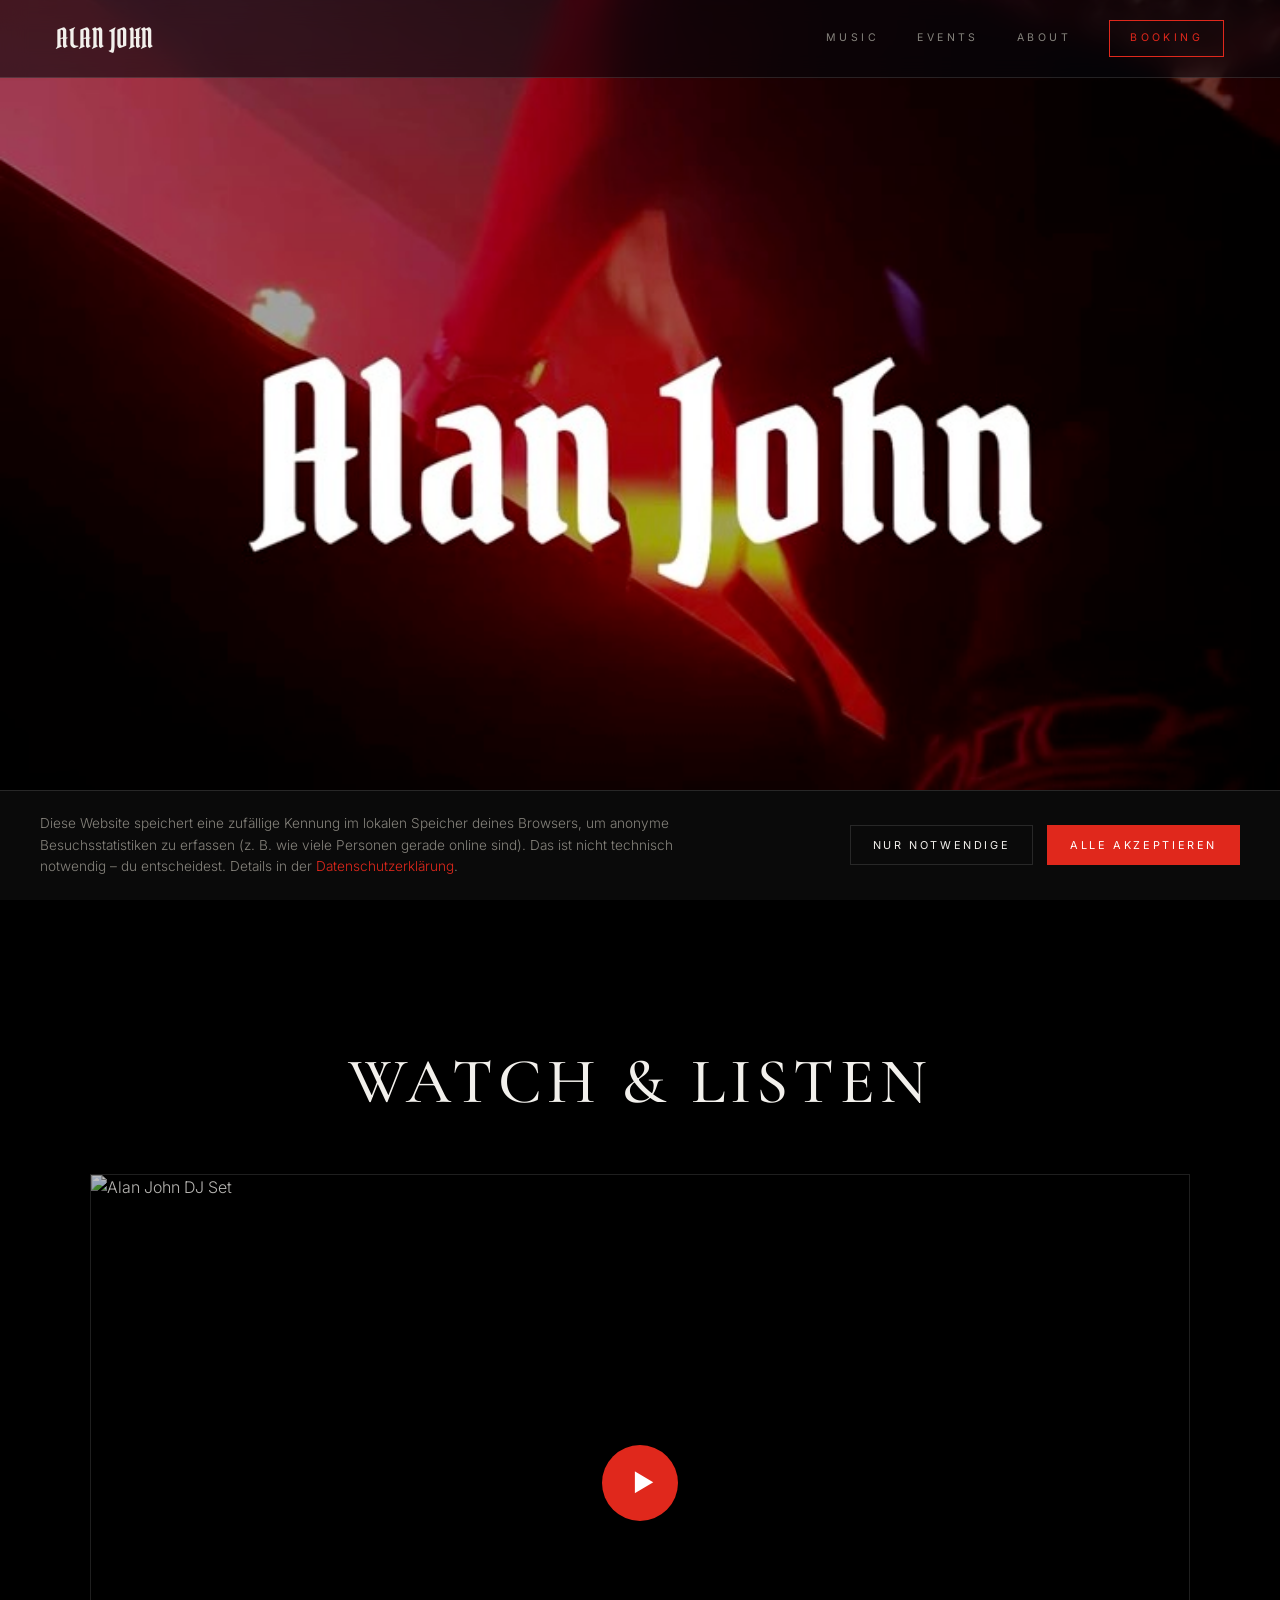
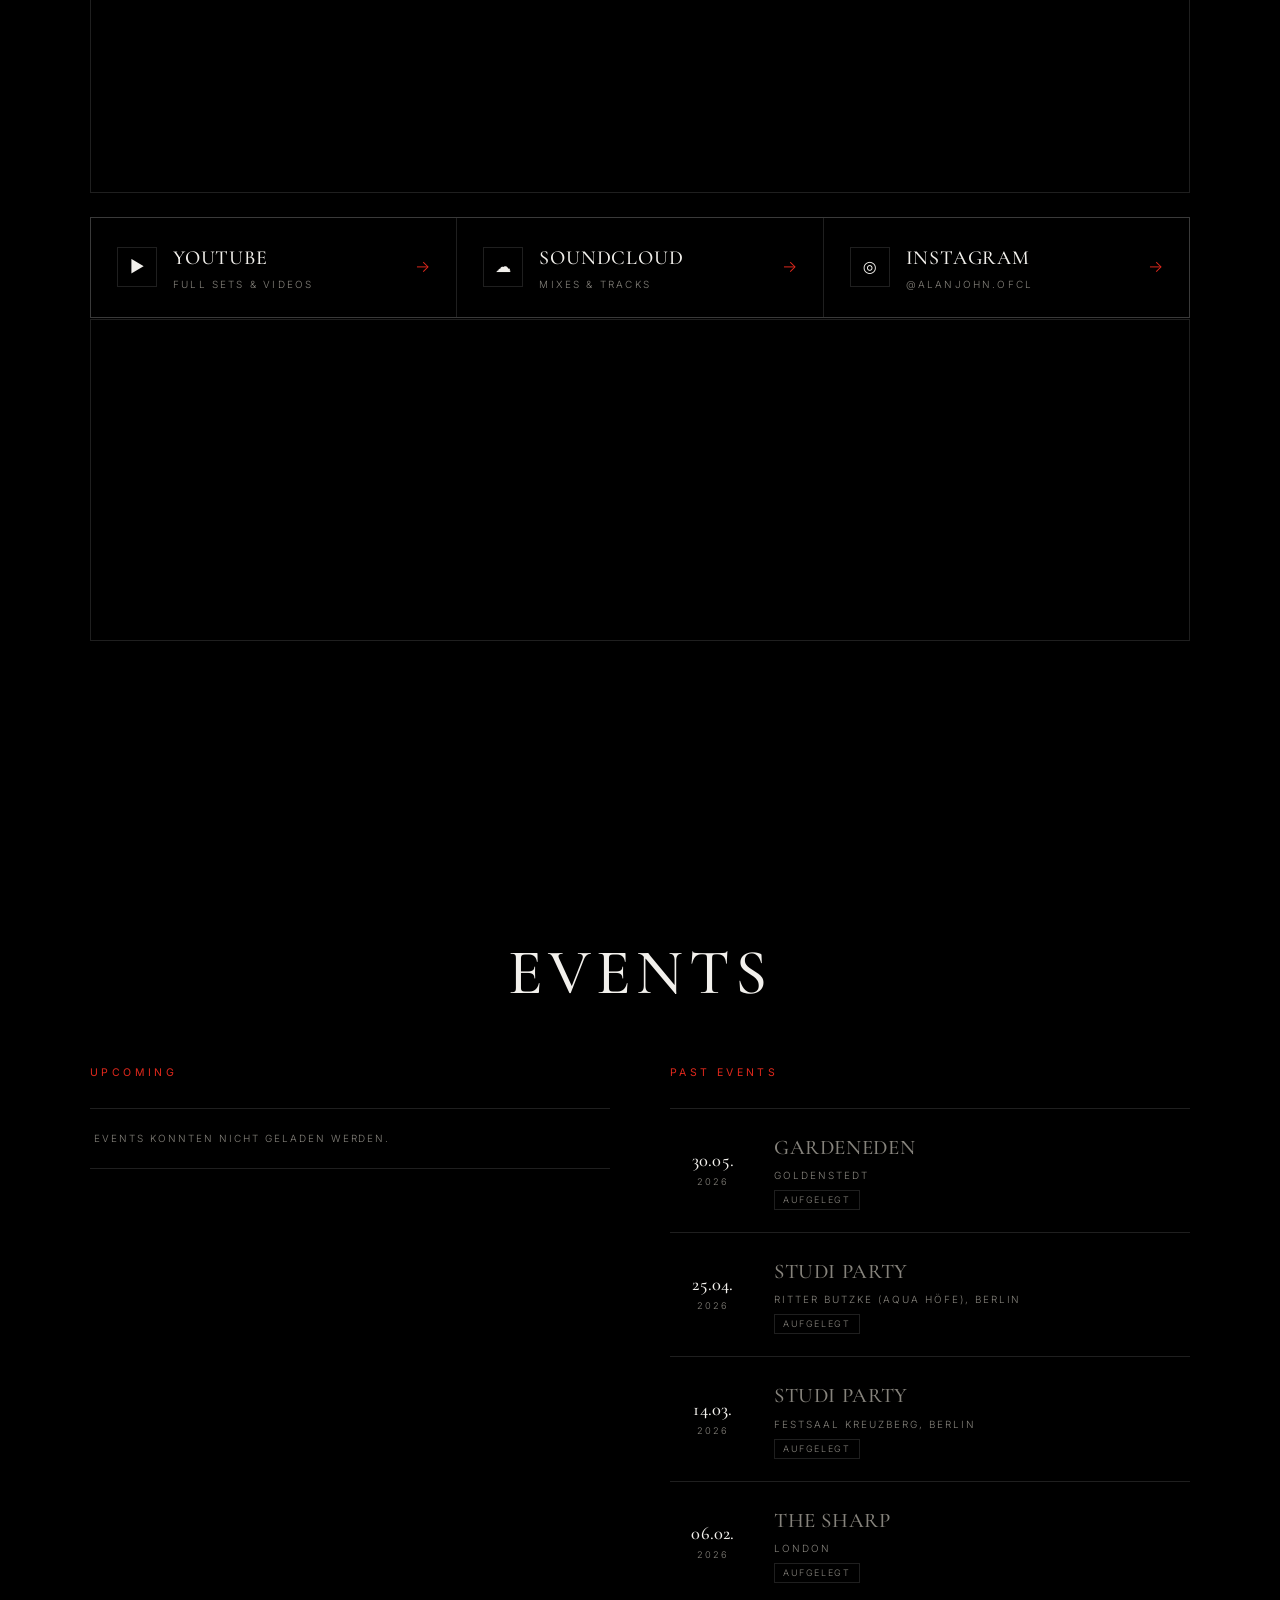
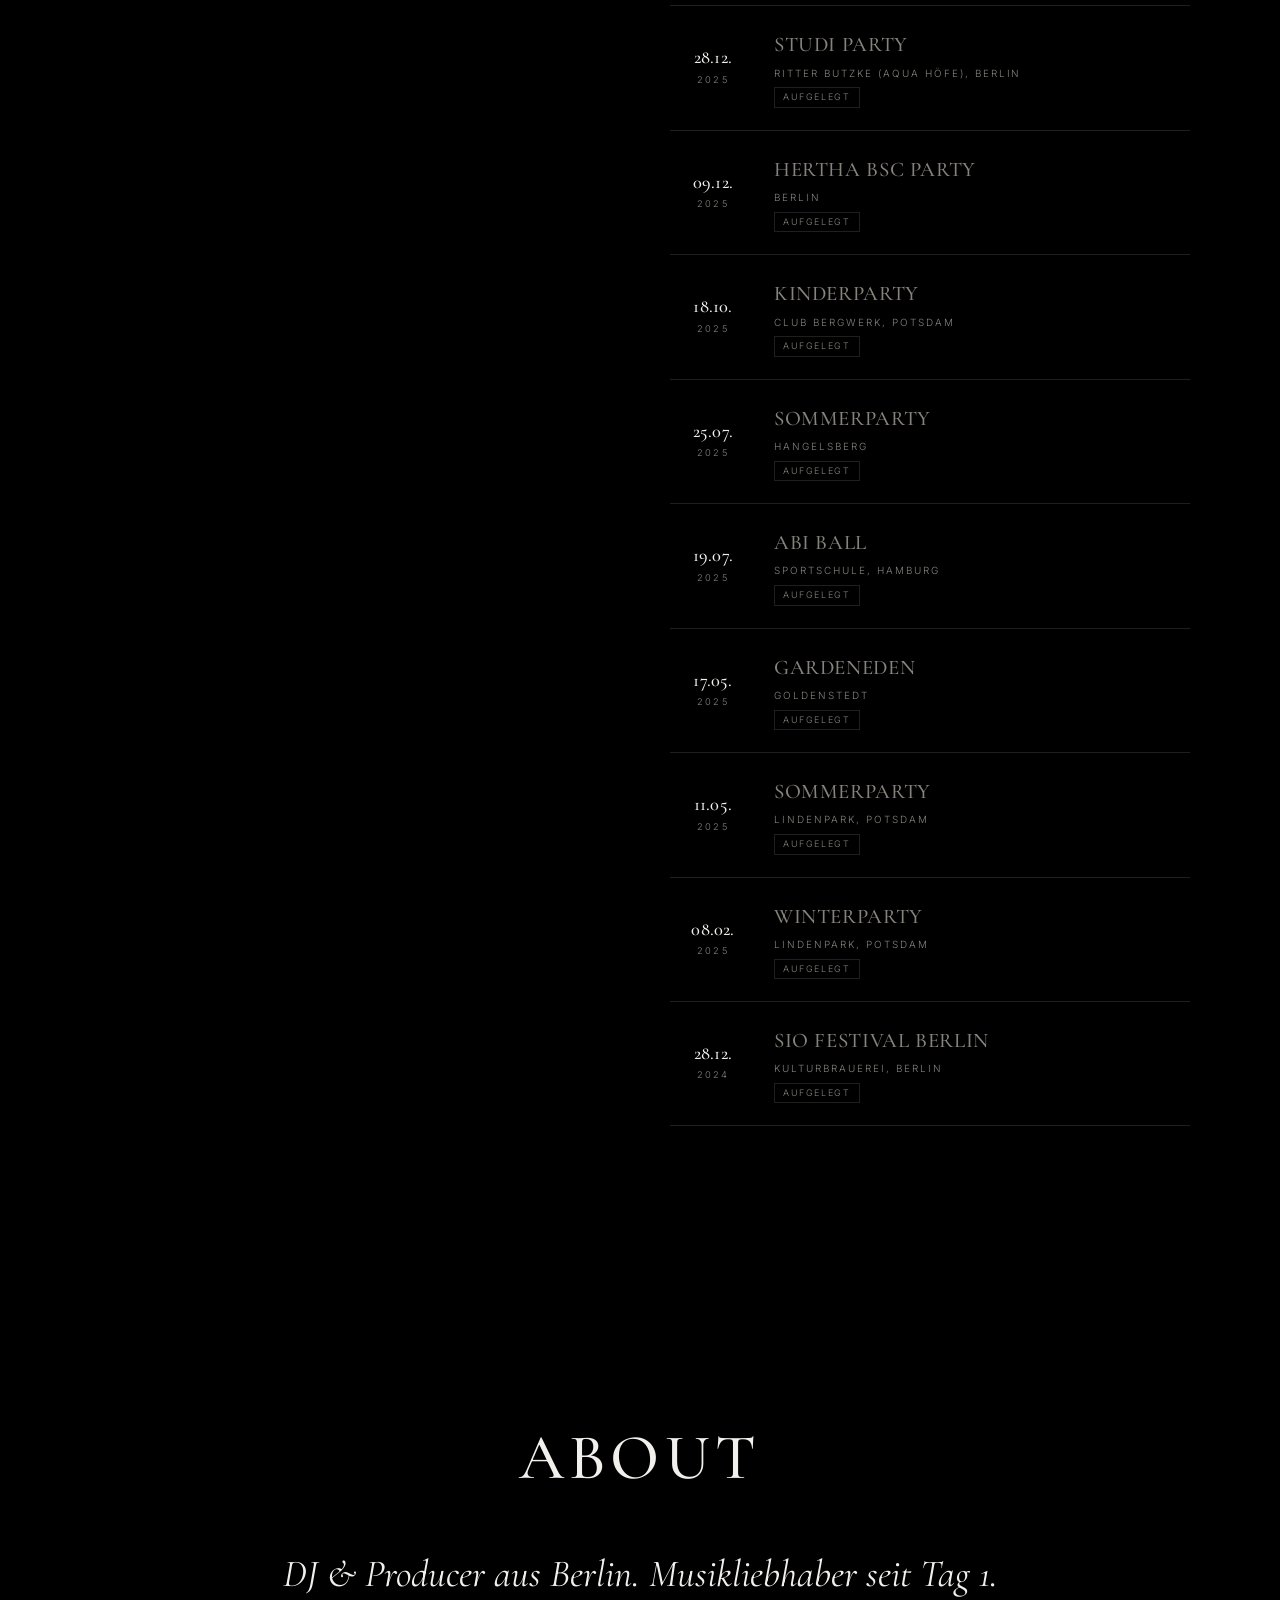
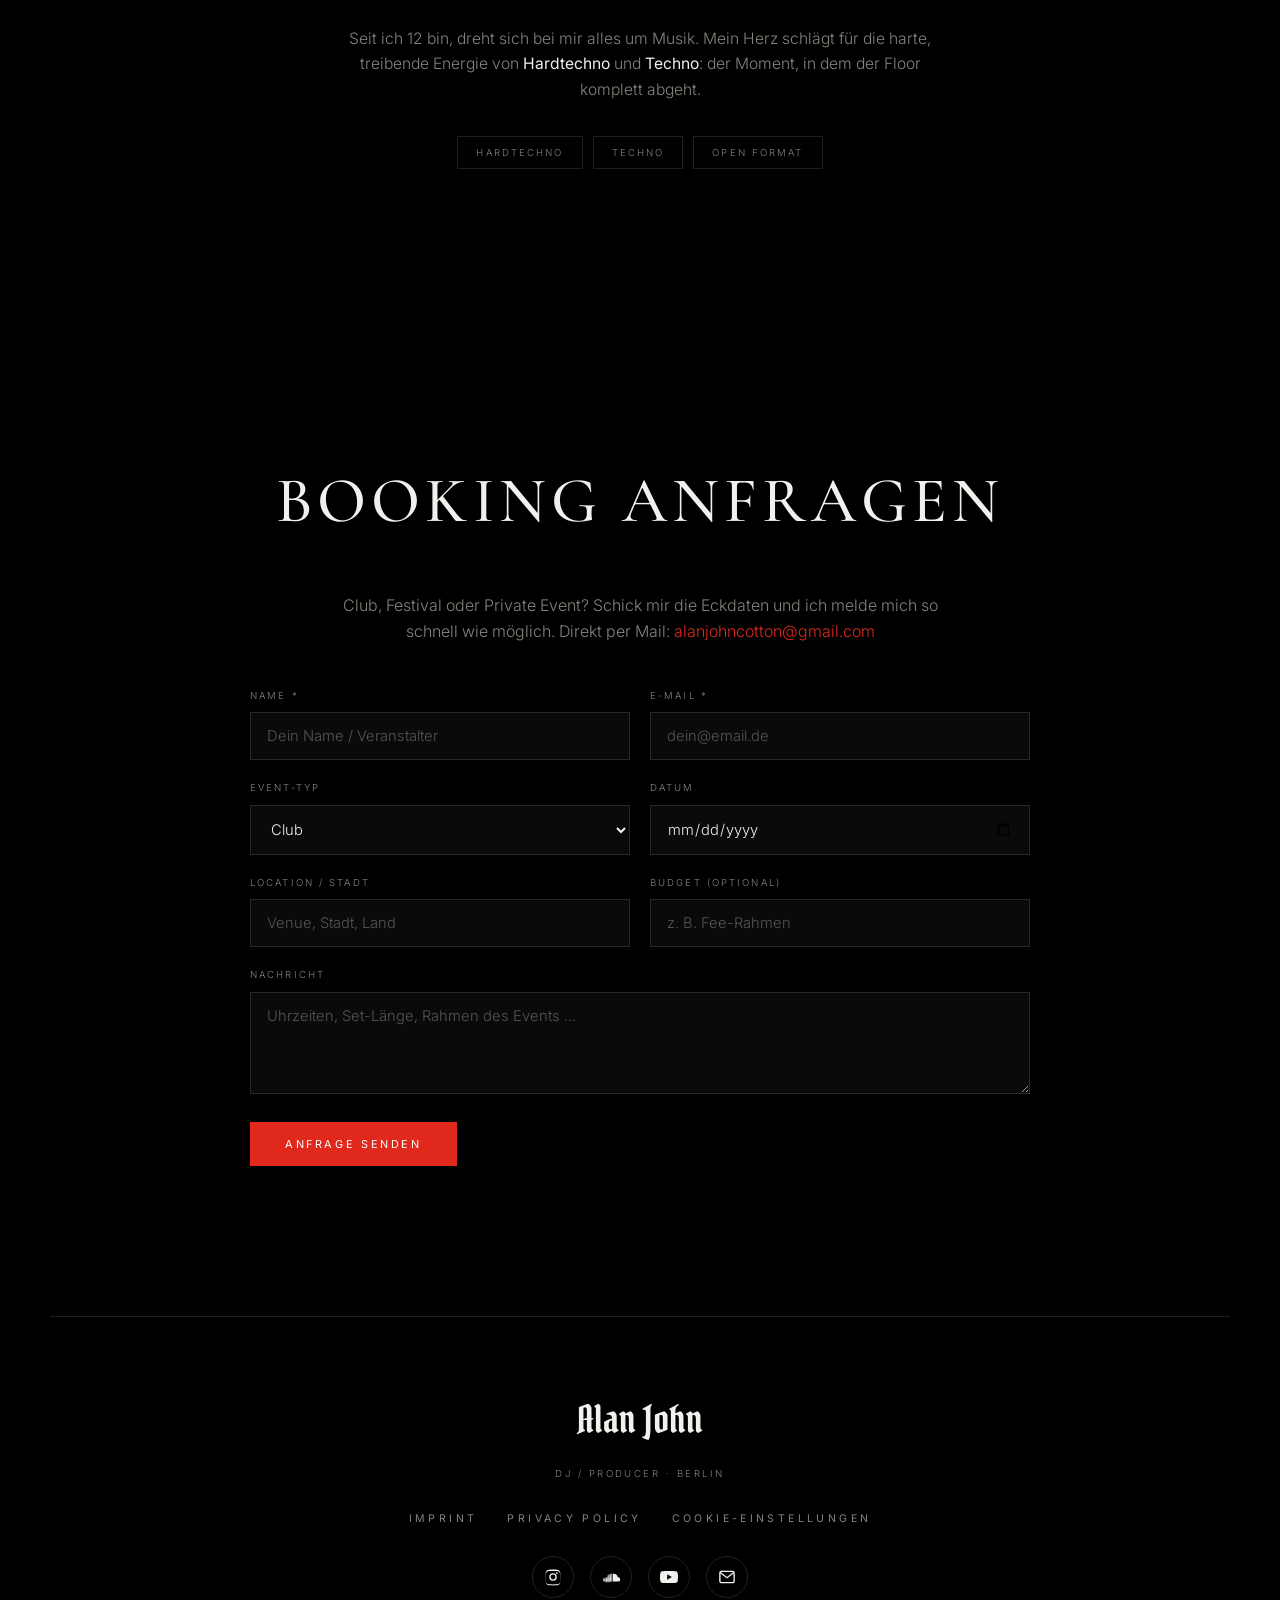
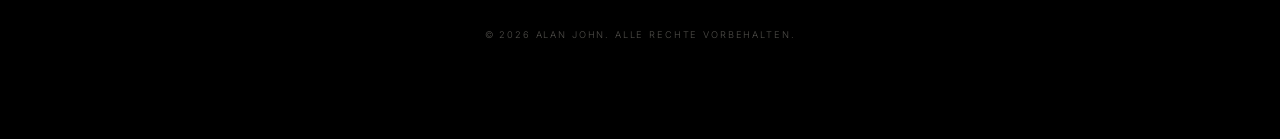
==== commit 053c54f7: "Replace Past Highlights with Past Events (own gigs) Swap the festivals-attended list for the actual " ====
--- a/alanjohn Website/index.html
+++ b/alanjohn Website/index.html
@@ -156,38 +156,110 @@
 
       <!-- PAST -->
       <div class="events-col">
-        <h3 class="events-label">Past Highlights</h3>
+        <h3 class="events-label">Past Events</h3>
         <ul class="event-list">
-          <li class="event past" data-gallery="tomorrowland" tabindex="0" role="button" aria-haspopup="dialog" aria-label="Fotos zu Tomorrowland ansehen">
-            <div class="event-date event-date--full"><span class="d">14.–17.07.</span><span class="m">2022</span></div>
-            <div class="event-info">
-              <strong>Tomorrowland</strong>
-              <span>Boom, Belgien</span>
-              <span class="event-tag">Besucht</span>
-            </div>
-          </li>
-          <li class="event past" data-gallery="parookaville" tabindex="0" role="button" aria-haspopup="dialog" aria-label="Fotos zu Parookaville ansehen">
-            <div class="event-date event-date--full"><span class="d">18.–22.06.</span><span class="m">2024</span></div>
-            <div class="event-info">
-              <strong>Parookaville</strong>
-              <span>Weeze, Deutschland</span>
-              <span class="event-tag">Besucht</span>
-            </div>
-          </li>
-          <li class="event past" data-gallery="ibiza" tabindex="0" role="button" aria-haspopup="dialog" aria-label="Fotos zu Ibiza ansehen">
-            <div class="event-date event-date--full"><span class="d">Seit 2023</span><span class="m">Jährlich</span></div>
-            <div class="event-info">
-              <strong>Ibiza</strong>
-              <span>Ushuaia, Ibiza</span>
-              <span class="event-tag">Besucht</span>
-            </div>
-          </li>
-          <li class="event past" data-gallery="amsterdam-music-festival" tabindex="0" role="button" aria-haspopup="dialog" aria-label="Fotos zu Amsterdam Music Festival ansehen">
-            <div class="event-date event-date--full"><span class="d">19.10.</span><span class="m">2024</span></div>
-            <div class="event-info">
-              <strong>Amsterdam Music Festival</strong>
-              <span>Amsterdam, Niederlande</span>
-              <span class="event-tag">Besucht</span>
+          <li class="event past" data-gallery="gardeneden-2026" tabindex="0" role="button" aria-haspopup="dialog" aria-label="Fotos zu GardenEden (30.05.2026) ansehen">
+            <div class="event-date event-date--full"><span class="d">30.05.</span><span class="m">2026</span></div>
+            <div class="event-info">
+              <strong>GardenEden</strong>
+              <span>Goldenstedt</span>
+              <span class="event-tag">Aufgelegt</span>
+            </div>
+          </li>
+          <li class="event past" data-gallery="studi-party-ritter-butzke-apr26" tabindex="0" role="button" aria-haspopup="dialog" aria-label="Fotos zu Studi Party (25.04.2026) ansehen">
+            <div class="event-date event-date--full"><span class="d">25.04.</span><span class="m">2026</span></div>
+            <div class="event-info">
+              <strong>Studi Party</strong>
+              <span>Ritter Butzke (Aqua Höfe), Berlin</span>
+              <span class="event-tag">Aufgelegt</span>
+            </div>
+          </li>
+          <li class="event past" data-gallery="studi-party-festsaal-kreuzberg" tabindex="0" role="button" aria-haspopup="dialog" aria-label="Fotos zu Studi Party (14.03.2026) ansehen">
+            <div class="event-date event-date--full"><span class="d">14.03.</span><span class="m">2026</span></div>
+            <div class="event-info">
+              <strong>Studi Party</strong>
+              <span>Festsaal Kreuzberg, Berlin</span>
+              <span class="event-tag">Aufgelegt</span>
+            </div>
+          </li>
+          <li class="event past" data-gallery="the-sharp-london" tabindex="0" role="button" aria-haspopup="dialog" aria-label="Fotos zu The Sharp (06.02.2026) ansehen">
+            <div class="event-date event-date--full"><span class="d">06.02.</span><span class="m">2026</span></div>
+            <div class="event-info">
+              <strong>The Sharp</strong>
+              <span>London</span>
+              <span class="event-tag">Aufgelegt</span>
+            </div>
+          </li>
+          <li class="event past" data-gallery="studi-party-ritter-butzke-dec25" tabindex="0" role="button" aria-haspopup="dialog" aria-label="Fotos zu Studi Party (28.12.2025) ansehen">
+            <div class="event-date event-date--full"><span class="d">28.12.</span><span class="m">2025</span></div>
+            <div class="event-info">
+              <strong>Studi Party</strong>
+              <span>Ritter Butzke (Aqua Höfe), Berlin</span>
+              <span class="event-tag">Aufgelegt</span>
+            </div>
+          </li>
+          <li class="event past" data-gallery="hertha-bsc-party" tabindex="0" role="button" aria-haspopup="dialog" aria-label="Fotos zu Hertha BSC Party (09.12.2025) ansehen">
+            <div class="event-date event-date--full"><span class="d">09.12.</span><span class="m">2025</span></div>
+            <div class="event-info">
+              <strong>Hertha BSC Party</strong>
+              <span>Berlin</span>
+              <span class="event-tag">Aufgelegt</span>
+            </div>
+          </li>
+          <li class="event past" data-gallery="kinderparty-bergwerk" tabindex="0" role="button" aria-haspopup="dialog" aria-label="Fotos zu Kinderparty (18.10.2025) ansehen">
+            <div class="event-date event-date--full"><span class="d">18.10.</span><span class="m">2025</span></div>
+            <div class="event-info">
+              <strong>Kinderparty</strong>
+              <span>Club Bergwerk, Potsdam</span>
+              <span class="event-tag">Aufgelegt</span>
+            </div>
+          </li>
+          <li class="event past" data-gallery="sommerparty-hangelsberg" tabindex="0" role="button" aria-haspopup="dialog" aria-label="Fotos zu Sommerparty (25.07.2025) ansehen">
+            <div class="event-date event-date--full"><span class="d">25.07.</span><span class="m">2025</span></div>
+            <div class="event-info">
+              <strong>Sommerparty</strong>
+              <span>Hangelsberg</span>
+              <span class="event-tag">Aufgelegt</span>
+            </div>
+          </li>
+          <li class="event past" data-gallery="abi-ball-hamburg" tabindex="0" role="button" aria-haspopup="dialog" aria-label="Fotos zu Abi Ball (19.07.2025) ansehen">
+            <div class="event-date event-date--full"><span class="d">19.07.</span><span class="m">2025</span></div>
+            <div class="event-info">
+              <strong>Abi Ball</strong>
+              <span>Sportschule, Hamburg</span>
+              <span class="event-tag">Aufgelegt</span>
+            </div>
+          </li>
+          <li class="event past" data-gallery="gardeneden-2025" tabindex="0" role="button" aria-haspopup="dialog" aria-label="Fotos zu GardenEden (17.05.2025) ansehen">
+            <div class="event-date event-date--full"><span class="d">17.05.</span><span class="m">2025</span></div>
+            <div class="event-info">
+              <strong>GardenEden</strong>
+              <span>Goldenstedt</span>
+              <span class="event-tag">Aufgelegt</span>
+            </div>
+          </li>
+          <li class="event past" data-gallery="sommerparty-lindenpark" tabindex="0" role="button" aria-haspopup="dialog" aria-label="Fotos zu Sommerparty (11.05.2025) ansehen">
+            <div class="event-date event-date--full"><span class="d">11.05.</span><span class="m">2025</span></div>
+            <div class="event-info">
+              <strong>Sommerparty</strong>
+              <span>Lindenpark, Potsdam</span>
+              <span class="event-tag">Aufgelegt</span>
+            </div>
+          </li>
+          <li class="event past" data-gallery="winterparty-lindenpark" tabindex="0" role="button" aria-haspopup="dialog" aria-label="Fotos zu Winterparty (08.02.2025) ansehen">
+            <div class="event-date event-date--full"><span class="d">08.02.</span><span class="m">2025</span></div>
+            <div class="event-info">
+              <strong>Winterparty</strong>
+              <span>Lindenpark, Potsdam</span>
+              <span class="event-tag">Aufgelegt</span>
+            </div>
+          </li>
+          <li class="event past" data-gallery="sio-festival-berlin" tabindex="0" role="button" aria-haspopup="dialog" aria-label="Fotos zu SIO Festival Berlin (28.12.2024) ansehen">
+            <div class="event-date event-date--full"><span class="d">28.12.</span><span class="m">2024</span></div>
+            <div class="event-info">
+              <strong>SIO Festival Berlin</strong>
+              <span>Kulturbrauerei, Berlin</span>
+              <span class="event-tag">Aufgelegt</span>
             </div>
           </li>
         </ul>
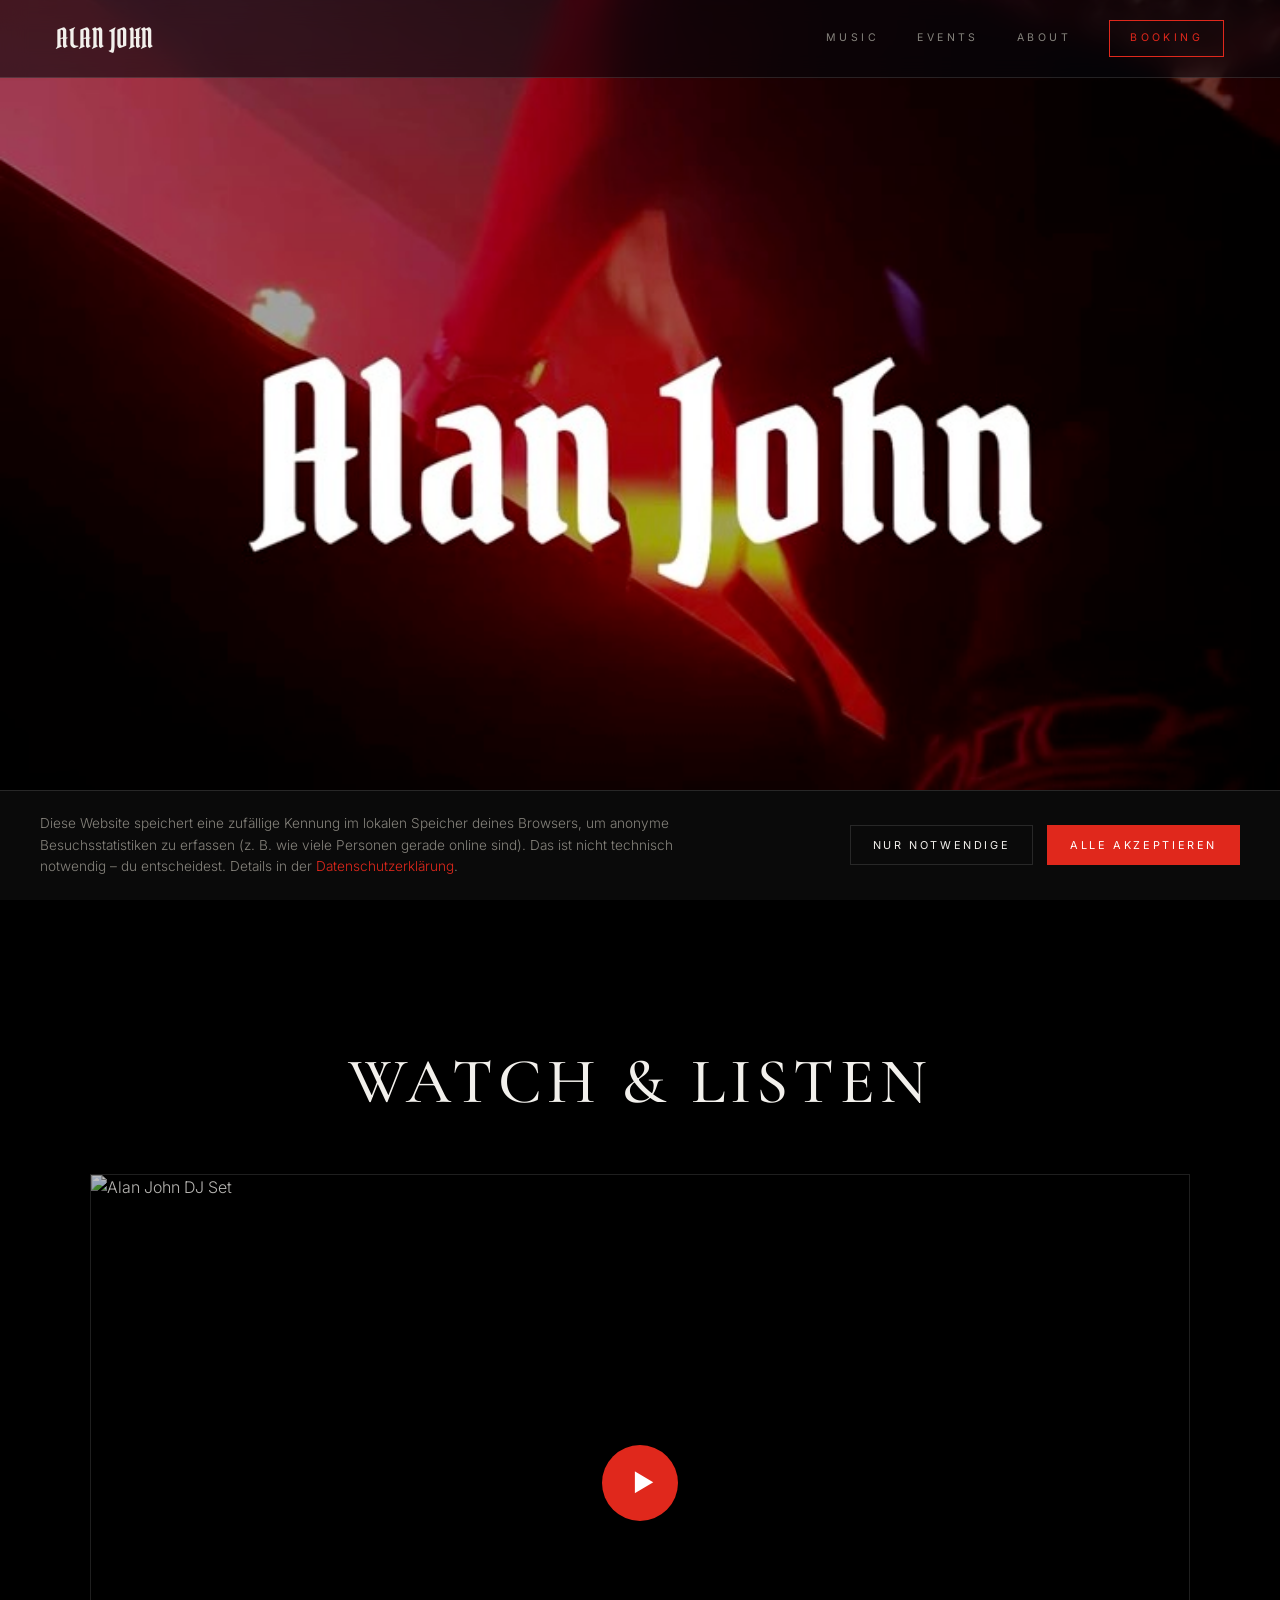
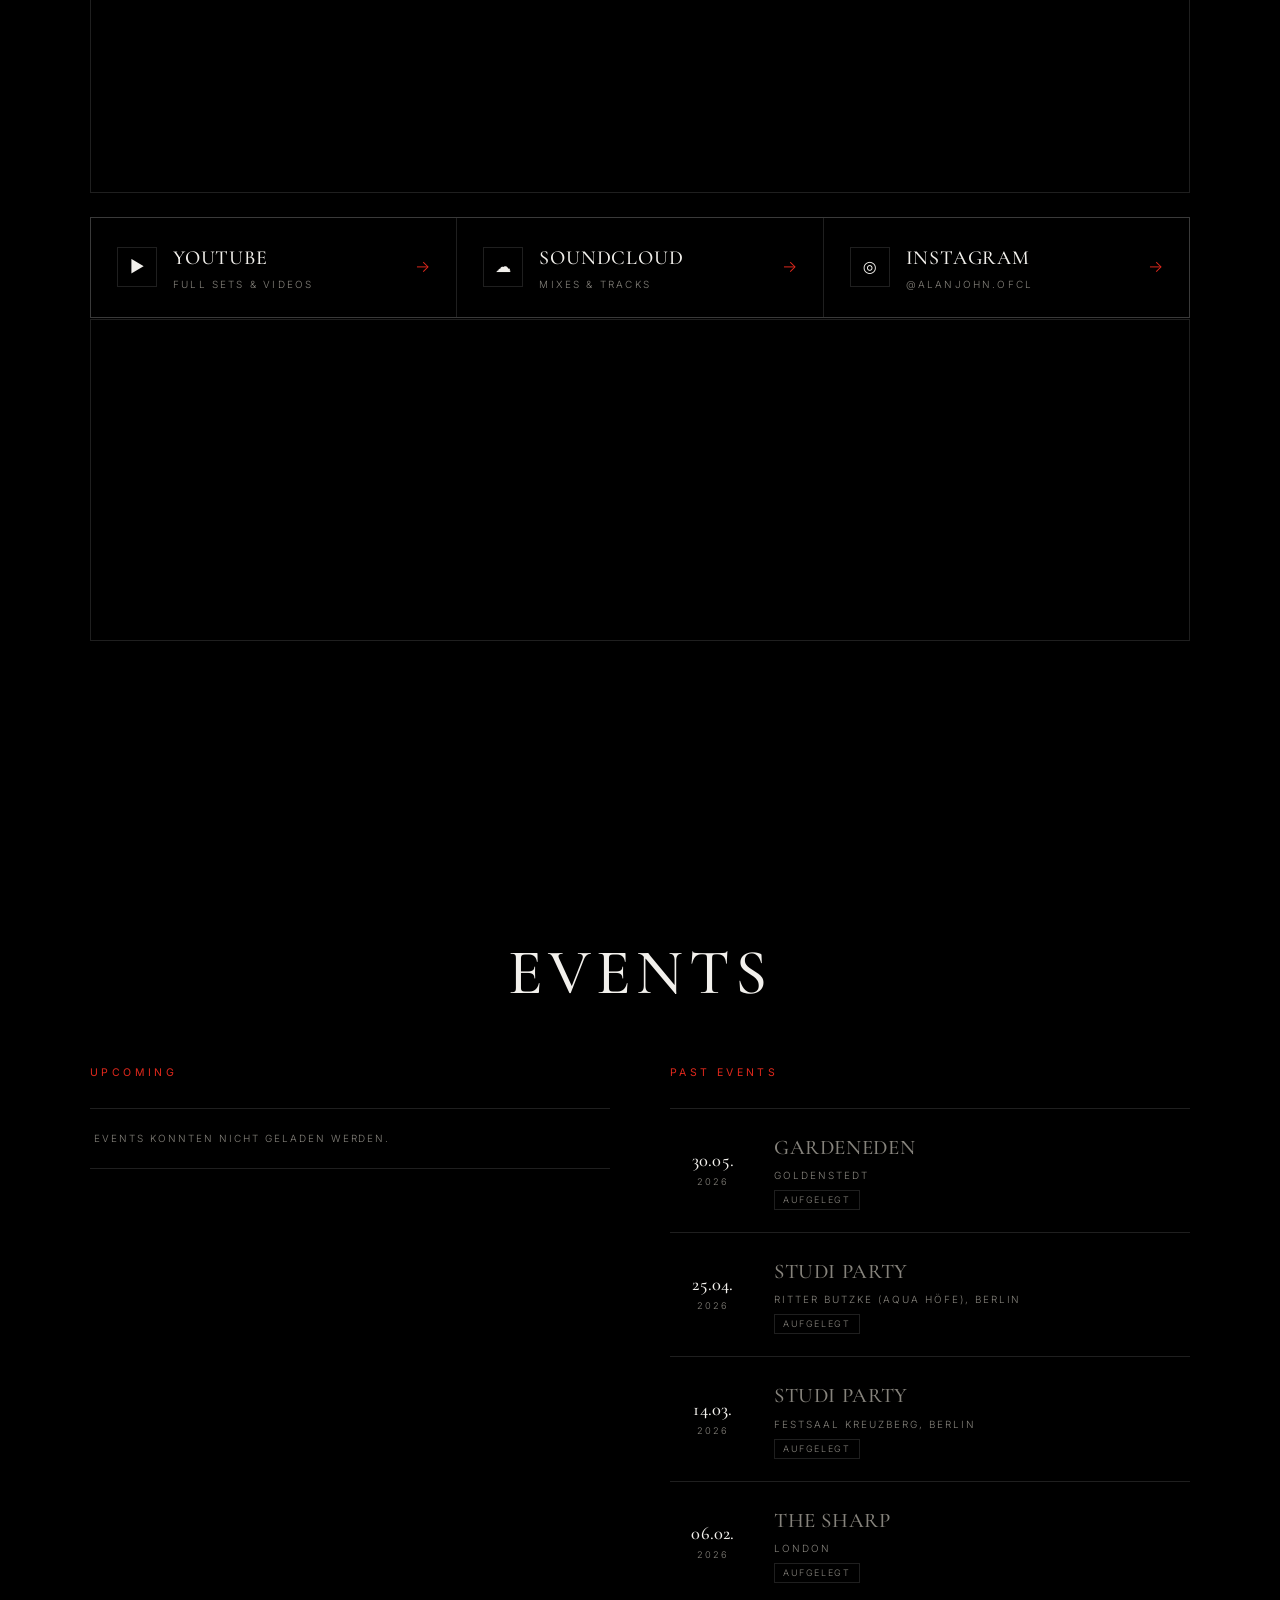
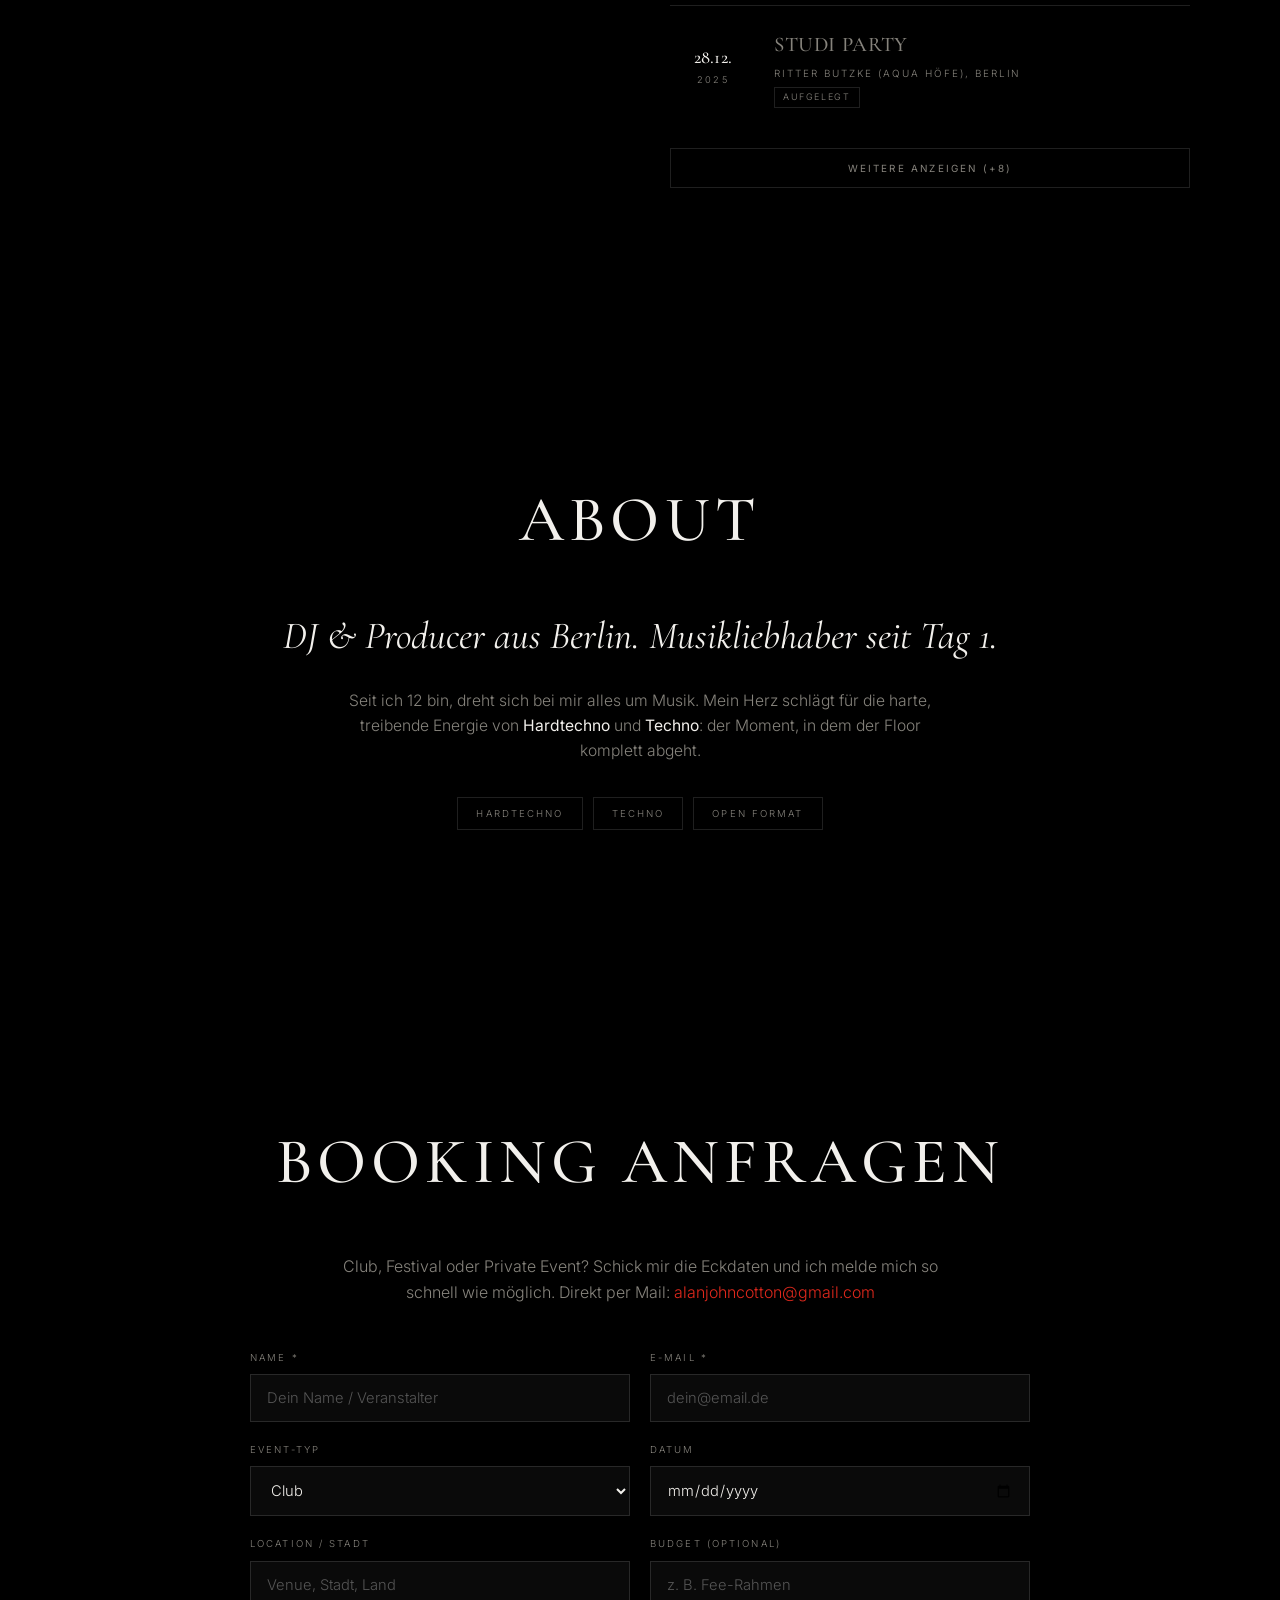
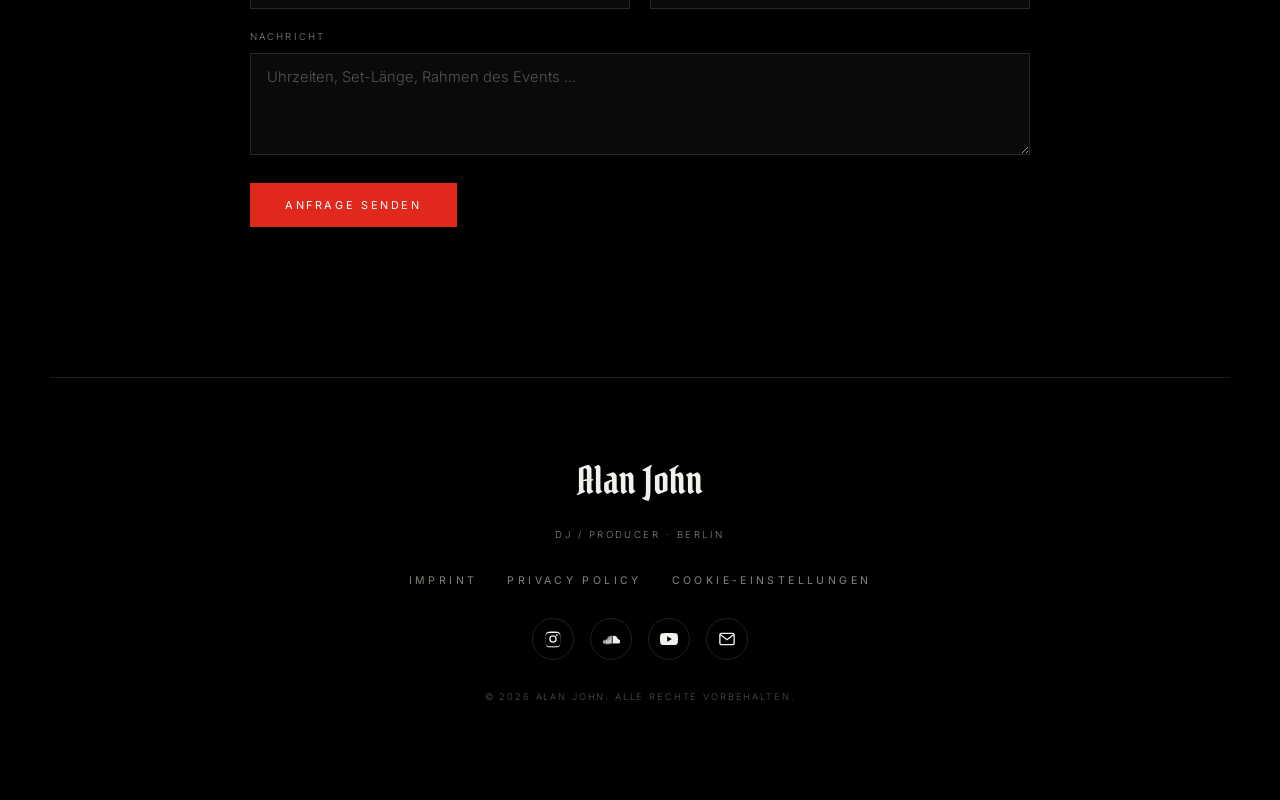
==== commit 9bbba04c: "Collapse long Past Events list behind a "show more" toggle Only the 5 most recent gigs render by def" ====
--- a/alanjohn Website/index.html
+++ b/alanjohn Website/index.html
@@ -198,7 +198,7 @@
               <span class="event-tag">Aufgelegt</span>
             </div>
           </li>
-          <li class="event past" data-gallery="hertha-bsc-party" tabindex="0" role="button" aria-haspopup="dialog" aria-label="Fotos zu Hertha BSC Party (09.12.2025) ansehen">
+          <li class="event past" data-gallery="hertha-bsc-party" hidden tabindex="0" role="button" aria-haspopup="dialog" aria-label="Fotos zu Hertha BSC Party (09.12.2025) ansehen">
             <div class="event-date event-date--full"><span class="d">09.12.</span><span class="m">2025</span></div>
             <div class="event-info">
               <strong>Hertha BSC Party</strong>
@@ -206,7 +206,7 @@
               <span class="event-tag">Aufgelegt</span>
             </div>
           </li>
-          <li class="event past" data-gallery="kinderparty-bergwerk" tabindex="0" role="button" aria-haspopup="dialog" aria-label="Fotos zu Kinderparty (18.10.2025) ansehen">
+          <li class="event past" data-gallery="kinderparty-bergwerk" hidden tabindex="0" role="button" aria-haspopup="dialog" aria-label="Fotos zu Kinderparty (18.10.2025) ansehen">
             <div class="event-date event-date--full"><span class="d">18.10.</span><span class="m">2025</span></div>
             <div class="event-info">
               <strong>Kinderparty</strong>
@@ -214,7 +214,7 @@
               <span class="event-tag">Aufgelegt</span>
             </div>
           </li>
-          <li class="event past" data-gallery="sommerparty-hangelsberg" tabindex="0" role="button" aria-haspopup="dialog" aria-label="Fotos zu Sommerparty (25.07.2025) ansehen">
+          <li class="event past" data-gallery="sommerparty-hangelsberg" hidden tabindex="0" role="button" aria-haspopup="dialog" aria-label="Fotos zu Sommerparty (25.07.2025) ansehen">
             <div class="event-date event-date--full"><span class="d">25.07.</span><span class="m">2025</span></div>
             <div class="event-info">
               <strong>Sommerparty</strong>
@@ -222,7 +222,7 @@
               <span class="event-tag">Aufgelegt</span>
             </div>
           </li>
-          <li class="event past" data-gallery="abi-ball-hamburg" tabindex="0" role="button" aria-haspopup="dialog" aria-label="Fotos zu Abi Ball (19.07.2025) ansehen">
+          <li class="event past" data-gallery="abi-ball-hamburg" hidden tabindex="0" role="button" aria-haspopup="dialog" aria-label="Fotos zu Abi Ball (19.07.2025) ansehen">
             <div class="event-date event-date--full"><span class="d">19.07.</span><span class="m">2025</span></div>
             <div class="event-info">
               <strong>Abi Ball</strong>
@@ -230,7 +230,7 @@
               <span class="event-tag">Aufgelegt</span>
             </div>
           </li>
-          <li class="event past" data-gallery="gardeneden-2025" tabindex="0" role="button" aria-haspopup="dialog" aria-label="Fotos zu GardenEden (17.05.2025) ansehen">
+          <li class="event past" data-gallery="gardeneden-2025" hidden tabindex="0" role="button" aria-haspopup="dialog" aria-label="Fotos zu GardenEden (17.05.2025) ansehen">
             <div class="event-date event-date--full"><span class="d">17.05.</span><span class="m">2025</span></div>
             <div class="event-info">
               <strong>GardenEden</strong>
@@ -238,7 +238,7 @@
               <span class="event-tag">Aufgelegt</span>
             </div>
           </li>
-          <li class="event past" data-gallery="sommerparty-lindenpark" tabindex="0" role="button" aria-haspopup="dialog" aria-label="Fotos zu Sommerparty (11.05.2025) ansehen">
+          <li class="event past" data-gallery="sommerparty-lindenpark" hidden tabindex="0" role="button" aria-haspopup="dialog" aria-label="Fotos zu Sommerparty (11.05.2025) ansehen">
             <div class="event-date event-date--full"><span class="d">11.05.</span><span class="m">2025</span></div>
             <div class="event-info">
               <strong>Sommerparty</strong>
@@ -246,7 +246,7 @@
               <span class="event-tag">Aufgelegt</span>
             </div>
           </li>
-          <li class="event past" data-gallery="winterparty-lindenpark" tabindex="0" role="button" aria-haspopup="dialog" aria-label="Fotos zu Winterparty (08.02.2025) ansehen">
+          <li class="event past" data-gallery="winterparty-lindenpark" hidden tabindex="0" role="button" aria-haspopup="dialog" aria-label="Fotos zu Winterparty (08.02.2025) ansehen">
             <div class="event-date event-date--full"><span class="d">08.02.</span><span class="m">2025</span></div>
             <div class="event-info">
               <strong>Winterparty</strong>
@@ -254,7 +254,7 @@
               <span class="event-tag">Aufgelegt</span>
             </div>
           </li>
-          <li class="event past" data-gallery="sio-festival-berlin" tabindex="0" role="button" aria-haspopup="dialog" aria-label="Fotos zu SIO Festival Berlin (28.12.2024) ansehen">
+          <li class="event past" data-gallery="sio-festival-berlin" hidden tabindex="0" role="button" aria-haspopup="dialog" aria-label="Fotos zu SIO Festival Berlin (28.12.2024) ansehen">
             <div class="event-date event-date--full"><span class="d">28.12.</span><span class="m">2024</span></div>
             <div class="event-info">
               <strong>SIO Festival Berlin</strong>
@@ -263,6 +263,7 @@
             </div>
           </li>
         </ul>
+        <button type="button" class="events-more-btn" id="pastEventsToggle" aria-expanded="false">Weitere anzeigen (+8)</button>
       </div>
     </div>
   </section>
--- a/alanjohn Website/styles.css
+++ b/alanjohn Website/styles.css
@@ -364,6 +364,23 @@
   text-transform: uppercase;
   letter-spacing: 0.2em;
 }
+.event[hidden] { display: none; }
+.events-more-btn {
+  display: block;
+  width: 100%;
+  margin-top: 18px;
+  padding: 13px 20px;
+  background: transparent;
+  border: 1px solid var(--line);
+  color: var(--muted);
+  font-family: var(--meta);
+  text-transform: uppercase;
+  letter-spacing: 0.22em;
+  font-size: 0.62rem;
+  cursor: pointer;
+  transition: border-color 0.25s, color 0.25s;
+}
+.events-more-btn:hover { border-color: var(--text); color: var(--text); }
 
 /* ---------- LIGHTBOX ---------- */
 .lightbox { position: fixed; inset: 0; z-index: 200; display: grid; place-items: center; padding: 24px; }
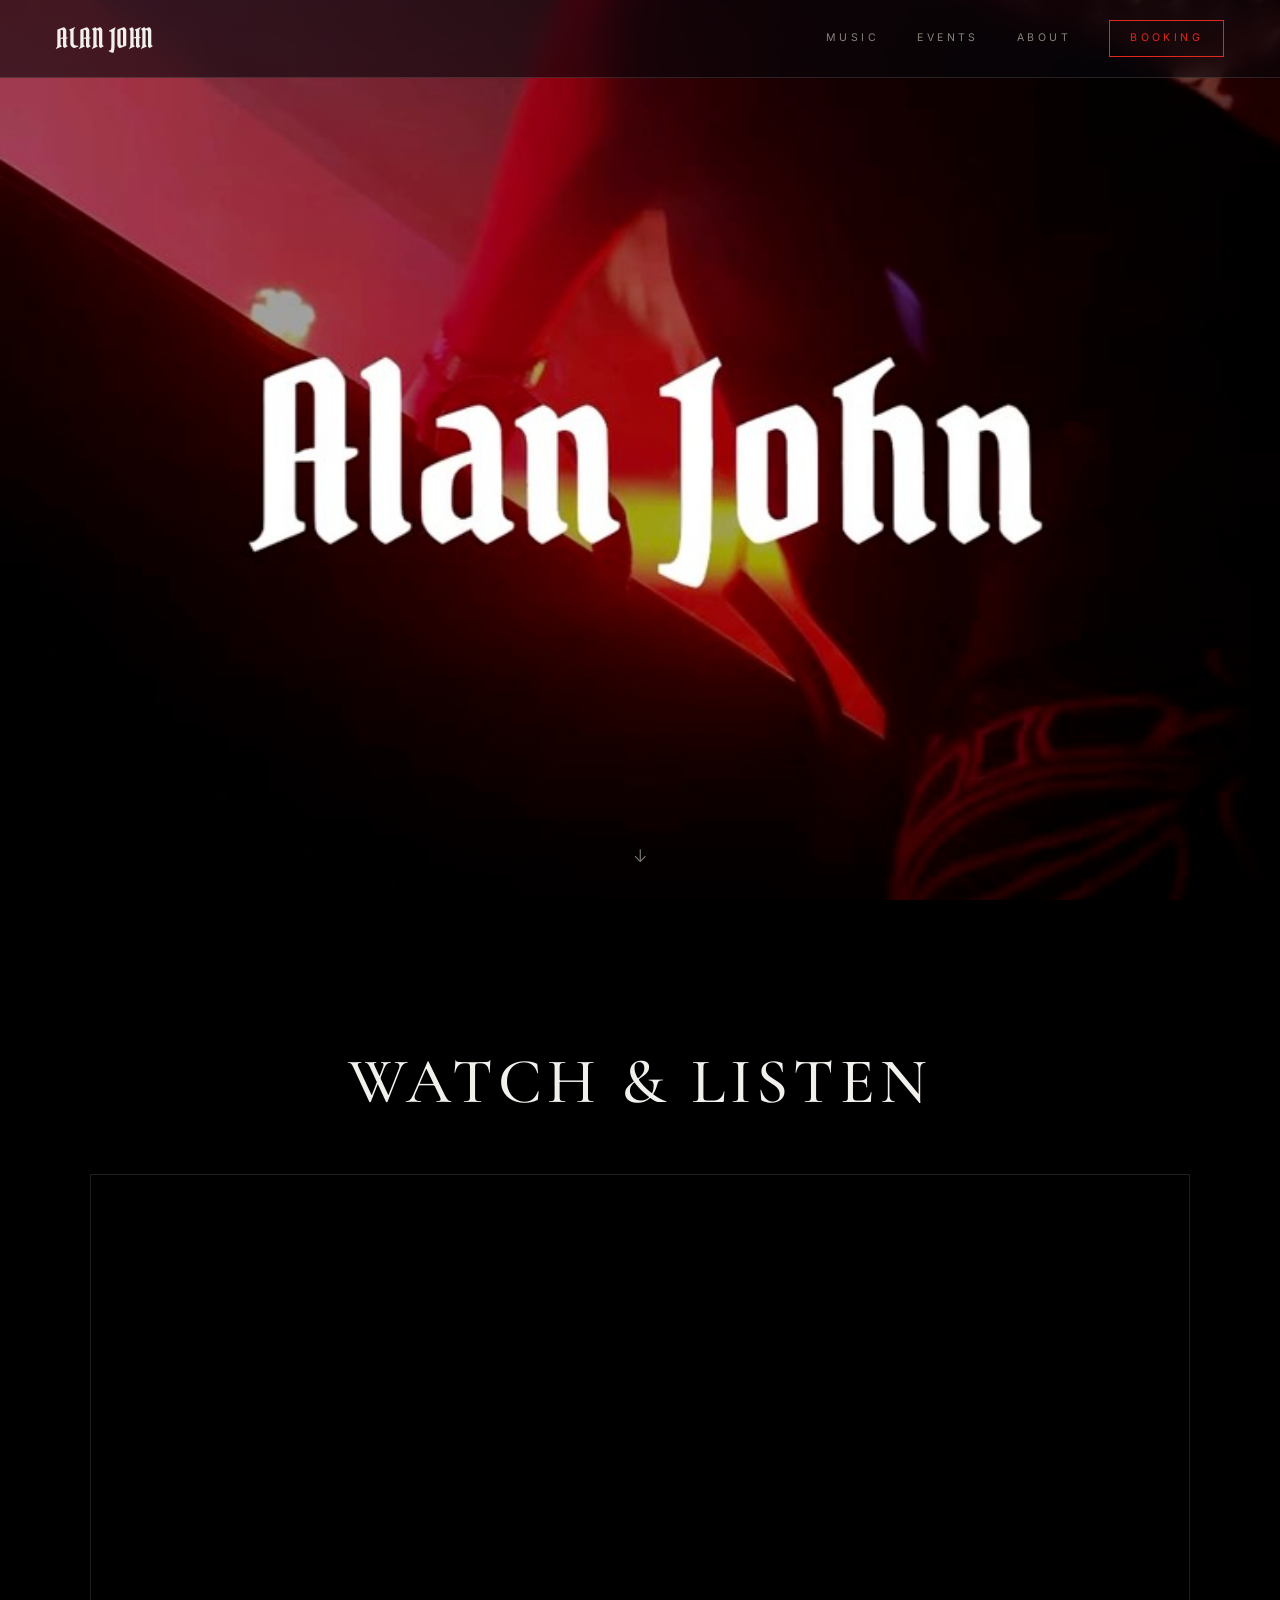
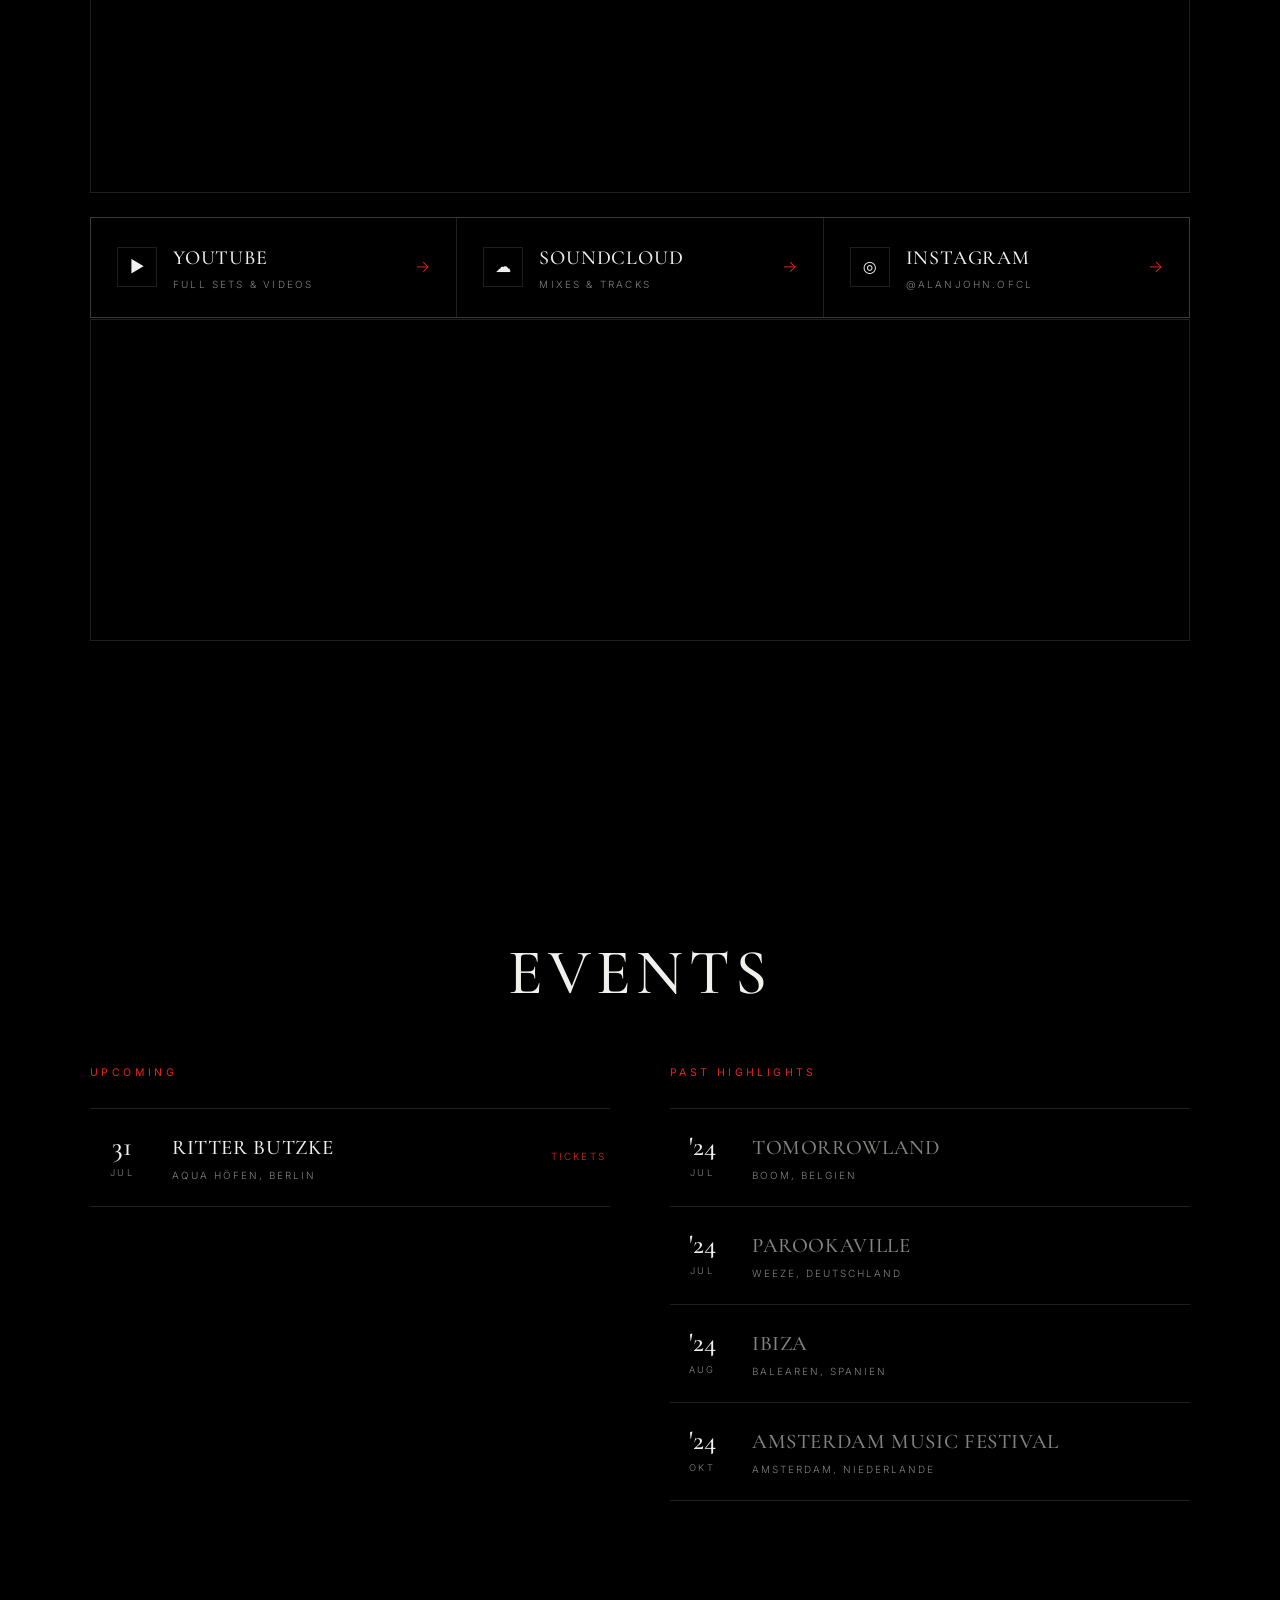
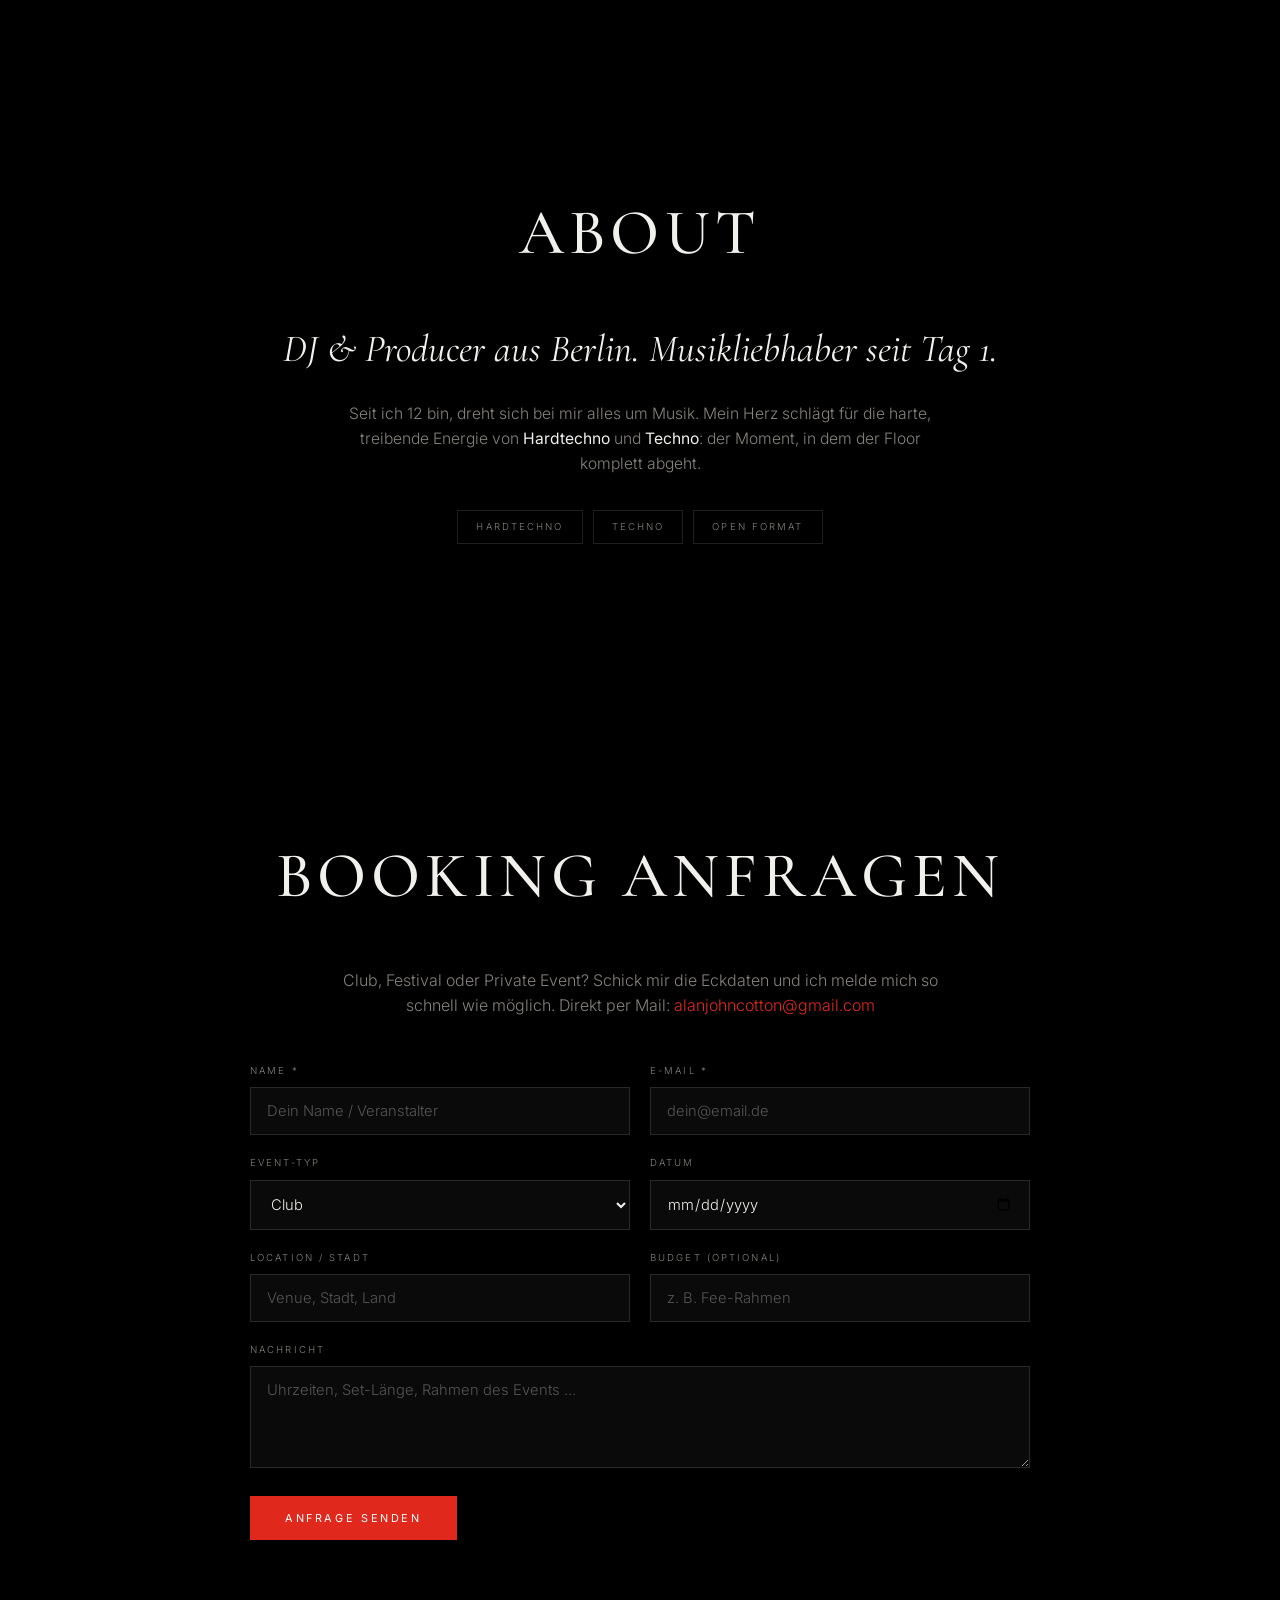
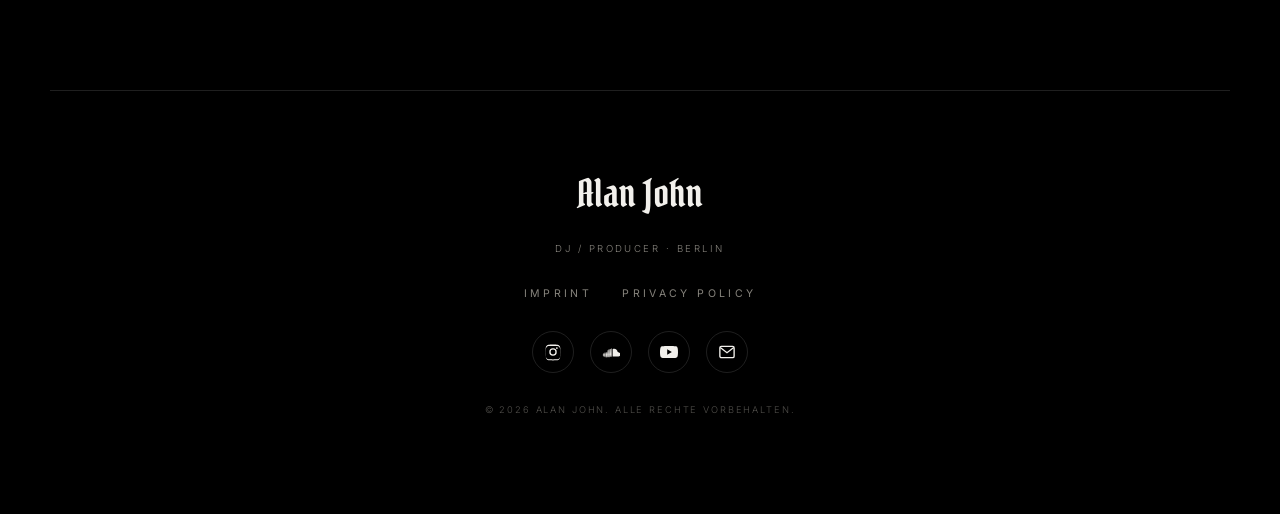
==== commit 3659f9b8: "Swap YouTube embed to new video" ====
--- a/alanjohn Website/index.html
+++ b/alanjohn Website/index.html
@@ -95,10 +95,12 @@
     </div>
 
     <div class="video-wrap">
-      <a class="video-thumb" href="https://www.youtube.com/watch?v=mcf4LZeuvu4" target="_blank" rel="noopener" aria-label="Video auf YouTube ansehen: Alan John DJ Set">
-        <img src="https://img.youtube.com/vi/mcf4LZeuvu4/maxresdefault.jpg" alt="Alan John DJ Set" loading="lazy" />
-        <span class="video-play">▶</span>
-      </a>
+      <iframe
+        src="https://www.youtube-nocookie.com/embed/5oFQPPd4sbA"
+        title="Alan John DJ Set"
+        loading="lazy"
+        allow="accelerometer; autoplay; clipboard-write; encrypted-media; gyroscope; picture-in-picture"
+        allowfullscreen></iframe>
     </div>
 
     <div class="platforms">
@@ -146,124 +148,64 @@
     </div>
 
     <div class="events-grid">
-      <!-- UPCOMING (aus Supabase geladen: script.js -> loadUpcomingEvents) -->
+      <!-- UPCOMING -->
       <div class="events-col">
         <h3 class="events-label">Upcoming</h3>
-        <ul class="event-list" id="upcomingEventList">
-          <li class="event-empty">Lade Events …</li>
+        <ul class="event-list">
+          <li class="event upcoming">
+            <div class="event-date"><span class="d">31</span><span class="m">Jul</span></div>
+            <div class="event-info">
+              <strong>Ritter Butzke</strong>
+              <span>Aqua Höfen, Berlin</span>
+            </div>
+            <a class="event-cta" href="https://uniparty.ticket.io/lsklFMTL/" target="_blank" rel="noopener">Tickets</a>
+          </li>
+          <!-- Beispiel-Eintrag (bearbeiten/duplizieren):
+          <li class="event upcoming">
+            <div class="event-date"><span class="d">12</span><span class="m">Sep</span></div>
+            <div class="event-info">
+              <strong>Club Night, Berlin</strong>
+              <span>Venue · Stadt · Doors 23:00</span>
+            </div>
+            <a class="event-cta" href="#tickets">Tickets</a>
+          </li>
+          -->
         </ul>
       </div>
 
       <!-- PAST -->
       <div class="events-col">
-        <h3 class="events-label">Past Events</h3>
+        <h3 class="events-label">Past Highlights</h3>
         <ul class="event-list">
-          <li class="event past" data-gallery="gardeneden-2026" tabindex="0" role="button" aria-haspopup="dialog" aria-label="Fotos zu GardenEden (30.05.2026) ansehen">
-            <div class="event-date event-date--full"><span class="d">30.05.</span><span class="m">2026</span></div>
-            <div class="event-info">
-              <strong>GardenEden</strong>
-              <span>Goldenstedt</span>
-              <span class="event-tag">Aufgelegt</span>
-            </div>
-          </li>
-          <li class="event past" data-gallery="studi-party-ritter-butzke-apr26" tabindex="0" role="button" aria-haspopup="dialog" aria-label="Fotos zu Studi Party (25.04.2026) ansehen">
-            <div class="event-date event-date--full"><span class="d">25.04.</span><span class="m">2026</span></div>
-            <div class="event-info">
-              <strong>Studi Party</strong>
-              <span>Ritter Butzke (Aqua Höfe), Berlin</span>
-              <span class="event-tag">Aufgelegt</span>
-            </div>
-          </li>
-          <li class="event past" data-gallery="studi-party-festsaal-kreuzberg" tabindex="0" role="button" aria-haspopup="dialog" aria-label="Fotos zu Studi Party (14.03.2026) ansehen">
-            <div class="event-date event-date--full"><span class="d">14.03.</span><span class="m">2026</span></div>
-            <div class="event-info">
-              <strong>Studi Party</strong>
-              <span>Festsaal Kreuzberg, Berlin</span>
-              <span class="event-tag">Aufgelegt</span>
-            </div>
-          </li>
-          <li class="event past" data-gallery="the-sharp-london" tabindex="0" role="button" aria-haspopup="dialog" aria-label="Fotos zu The Sharp (06.02.2026) ansehen">
-            <div class="event-date event-date--full"><span class="d">06.02.</span><span class="m">2026</span></div>
-            <div class="event-info">
-              <strong>The Sharp</strong>
-              <span>London</span>
-              <span class="event-tag">Aufgelegt</span>
-            </div>
-          </li>
-          <li class="event past" data-gallery="studi-party-ritter-butzke-dec25" tabindex="0" role="button" aria-haspopup="dialog" aria-label="Fotos zu Studi Party (28.12.2025) ansehen">
-            <div class="event-date event-date--full"><span class="d">28.12.</span><span class="m">2025</span></div>
-            <div class="event-info">
-              <strong>Studi Party</strong>
-              <span>Ritter Butzke (Aqua Höfe), Berlin</span>
-              <span class="event-tag">Aufgelegt</span>
-            </div>
-          </li>
-          <li class="event past" data-gallery="hertha-bsc-party" hidden tabindex="0" role="button" aria-haspopup="dialog" aria-label="Fotos zu Hertha BSC Party (09.12.2025) ansehen">
-            <div class="event-date event-date--full"><span class="d">09.12.</span><span class="m">2025</span></div>
-            <div class="event-info">
-              <strong>Hertha BSC Party</strong>
-              <span>Berlin</span>
-              <span class="event-tag">Aufgelegt</span>
-            </div>
-          </li>
-          <li class="event past" data-gallery="kinderparty-bergwerk" hidden tabindex="0" role="button" aria-haspopup="dialog" aria-label="Fotos zu Kinderparty (18.10.2025) ansehen">
-            <div class="event-date event-date--full"><span class="d">18.10.</span><span class="m">2025</span></div>
-            <div class="event-info">
-              <strong>Kinderparty</strong>
-              <span>Club Bergwerk, Potsdam</span>
-              <span class="event-tag">Aufgelegt</span>
-            </div>
-          </li>
-          <li class="event past" data-gallery="sommerparty-hangelsberg" hidden tabindex="0" role="button" aria-haspopup="dialog" aria-label="Fotos zu Sommerparty (25.07.2025) ansehen">
-            <div class="event-date event-date--full"><span class="d">25.07.</span><span class="m">2025</span></div>
-            <div class="event-info">
-              <strong>Sommerparty</strong>
-              <span>Hangelsberg</span>
-              <span class="event-tag">Aufgelegt</span>
-            </div>
-          </li>
-          <li class="event past" data-gallery="abi-ball-hamburg" hidden tabindex="0" role="button" aria-haspopup="dialog" aria-label="Fotos zu Abi Ball (19.07.2025) ansehen">
-            <div class="event-date event-date--full"><span class="d">19.07.</span><span class="m">2025</span></div>
-            <div class="event-info">
-              <strong>Abi Ball</strong>
-              <span>Sportschule, Hamburg</span>
-              <span class="event-tag">Aufgelegt</span>
-            </div>
-          </li>
-          <li class="event past" data-gallery="gardeneden-2025" hidden tabindex="0" role="button" aria-haspopup="dialog" aria-label="Fotos zu GardenEden (17.05.2025) ansehen">
-            <div class="event-date event-date--full"><span class="d">17.05.</span><span class="m">2025</span></div>
-            <div class="event-info">
-              <strong>GardenEden</strong>
-              <span>Goldenstedt</span>
-              <span class="event-tag">Aufgelegt</span>
-            </div>
-          </li>
-          <li class="event past" data-gallery="sommerparty-lindenpark" hidden tabindex="0" role="button" aria-haspopup="dialog" aria-label="Fotos zu Sommerparty (11.05.2025) ansehen">
-            <div class="event-date event-date--full"><span class="d">11.05.</span><span class="m">2025</span></div>
-            <div class="event-info">
-              <strong>Sommerparty</strong>
-              <span>Lindenpark, Potsdam</span>
-              <span class="event-tag">Aufgelegt</span>
-            </div>
-          </li>
-          <li class="event past" data-gallery="winterparty-lindenpark" hidden tabindex="0" role="button" aria-haspopup="dialog" aria-label="Fotos zu Winterparty (08.02.2025) ansehen">
-            <div class="event-date event-date--full"><span class="d">08.02.</span><span class="m">2025</span></div>
-            <div class="event-info">
-              <strong>Winterparty</strong>
-              <span>Lindenpark, Potsdam</span>
-              <span class="event-tag">Aufgelegt</span>
-            </div>
-          </li>
-          <li class="event past" data-gallery="sio-festival-berlin" hidden tabindex="0" role="button" aria-haspopup="dialog" aria-label="Fotos zu SIO Festival Berlin (28.12.2024) ansehen">
-            <div class="event-date event-date--full"><span class="d">28.12.</span><span class="m">2024</span></div>
-            <div class="event-info">
-              <strong>SIO Festival Berlin</strong>
-              <span>Kulturbrauerei, Berlin</span>
-              <span class="event-tag">Aufgelegt</span>
+          <li class="event past">
+            <div class="event-date"><span class="d">'24</span><span class="m">Jul</span></div>
+            <div class="event-info">
+              <strong>Tomorrowland</strong>
+              <span>Boom, Belgien</span>
+            </div>
+          </li>
+          <li class="event past">
+            <div class="event-date"><span class="d">'24</span><span class="m">Jul</span></div>
+            <div class="event-info">
+              <strong>Parookaville</strong>
+              <span>Weeze, Deutschland</span>
+            </div>
+          </li>
+          <li class="event past">
+            <div class="event-date"><span class="d">'24</span><span class="m">Aug</span></div>
+            <div class="event-info">
+              <strong>Ibiza</strong>
+              <span>Balearen, Spanien</span>
+            </div>
+          </li>
+          <li class="event past">
+            <div class="event-date"><span class="d">'24</span><span class="m">Okt</span></div>
+            <div class="event-info">
+              <strong>Amsterdam Music Festival</strong>
+              <span>Amsterdam, Niederlande</span>
             </div>
           </li>
         </ul>
-        <button type="button" class="events-more-btn" id="pastEventsToggle" aria-expanded="false">Weitere anzeigen (+8)</button>
       </div>
     </div>
   </section>
@@ -342,20 +284,8 @@
       <div class="form-footer">
         <button type="submit" class="btn btn-primary">Anfrage senden</button>
       </div>
-      <p class="booking-status" id="bookingStatus" role="status" hidden></p>
     </form>
   </section>
-
-  <!-- PHOTO LIGHTBOX -->
-  <div class="lightbox" id="lightbox" hidden>
-    <div class="lightbox-backdrop" data-lightbox-close></div>
-    <div class="lightbox-panel" role="dialog" aria-modal="true" aria-labelledby="lightboxTitle">
-      <button class="lightbox-close" type="button" data-lightbox-close aria-label="Schließen">✕</button>
-      <h3 class="lightbox-title" id="lightboxTitle"></h3>
-      <p class="lightbox-sub"></p>
-      <div class="lightbox-gallery"></div>
-    </div>
-  </div>
 
   <!-- FOOTER -->
   <footer class="footer">
@@ -363,9 +293,8 @@
     <p class="footer-tag">DJ / Producer · Berlin</p>
 
     <nav class="footer-links">
-      <a href="impressum.html">Imprint</a>
-      <a href="datenschutz.html">Privacy Policy</a>
-      <a href="#" class="cookie-settings-link">Cookie-Einstellungen</a>
+      <a href="mailto:alanjohncotton@gmail.com">Imprint</a>
+      <a href="mailto:alanjohncotton@gmail.com">Privacy Policy</a>
     </nav>
 
     <div class="socials">
@@ -386,8 +315,6 @@
     <p class="footer-copy">© <span id="year"></span> Alan John. Alle Rechte vorbehalten.</p>
   </footer>
 
-  <script src="https://cdn.jsdelivr.net/npm/@supabase/supabase-js@2/dist/umd/supabase.min.js" defer></script>
-  <script src="cookie-consent.js" defer></script>
   <script src="script.js"></script>
 </body>
 </html>
--- a/alanjohn Website/styles.css
+++ b/alanjohn Website/styles.css
@@ -296,8 +296,8 @@
 }
 .event-list li:last-child { border-bottom: 1px solid var(--line); }
 .event:hover { padding-left: 12px; }
-.event.past { color: var(--muted); cursor: pointer; }
-.event.past:focus-visible { outline: 1px solid var(--accent); outline-offset: -2px; }
+.event.past { color: var(--muted); }
+.event.past:hover { padding-left: 4px; }
 .event-date {
   display: flex; flex-direction: column; align-items: center;
   min-width: 56px;
@@ -381,54 +381,6 @@
   transition: border-color 0.25s, color 0.25s;
 }
 .events-more-btn:hover { border-color: var(--text); color: var(--text); }
-
-/* ---------- LIGHTBOX ---------- */
-.lightbox { position: fixed; inset: 0; z-index: 200; display: grid; place-items: center; padding: 24px; }
-.lightbox[hidden] { display: none; }
-.lightbox-backdrop { position: absolute; inset: 0; background: rgba(0, 0, 0, 0.82); }
-.lightbox-panel {
-  position: relative;
-  width: 100%;
-  max-width: 720px;
-  max-height: 85vh;
-  overflow-y: auto;
-  background: var(--bg);
-  border: 1px solid var(--line);
-  padding: 40px;
-}
-.lightbox-close {
-  position: absolute;
-  top: 16px; right: 16px;
-  width: 36px; height: 36px;
-  display: grid; place-items: center;
-  border: 1px solid var(--line);
-  color: var(--text);
-  transition: border-color 0.25s, color 0.25s;
-}
-.lightbox-close:hover { border-color: var(--accent); color: var(--accent); }
-.lightbox-title {
-  font-family: var(--display);
-  font-weight: 500;
-  text-transform: uppercase;
-  letter-spacing: 0.04em;
-  font-size: 1.6rem;
-  padding-right: 40px;
-}
-.lightbox-sub {
-  color: var(--muted);
-  font-size: 0.62rem;
-  text-transform: uppercase;
-  letter-spacing: 0.2em;
-  margin-top: 8px;
-}
-.lightbox-gallery {
-  margin-top: 28px;
-  display: grid;
-  grid-template-columns: repeat(auto-fill, minmax(160px, 1fr));
-  gap: 10px;
-}
-.lightbox-gallery img { width: 100%; aspect-ratio: 1 / 1; object-fit: cover; display: block; }
-.lightbox-empty { color: var(--muted); font-size: 0.85rem; margin-top: 4px; }
 
 /* ---------- ABOUT ---------- */
 .about-body { max-width: 760px; margin: 0 auto; text-align: center; }
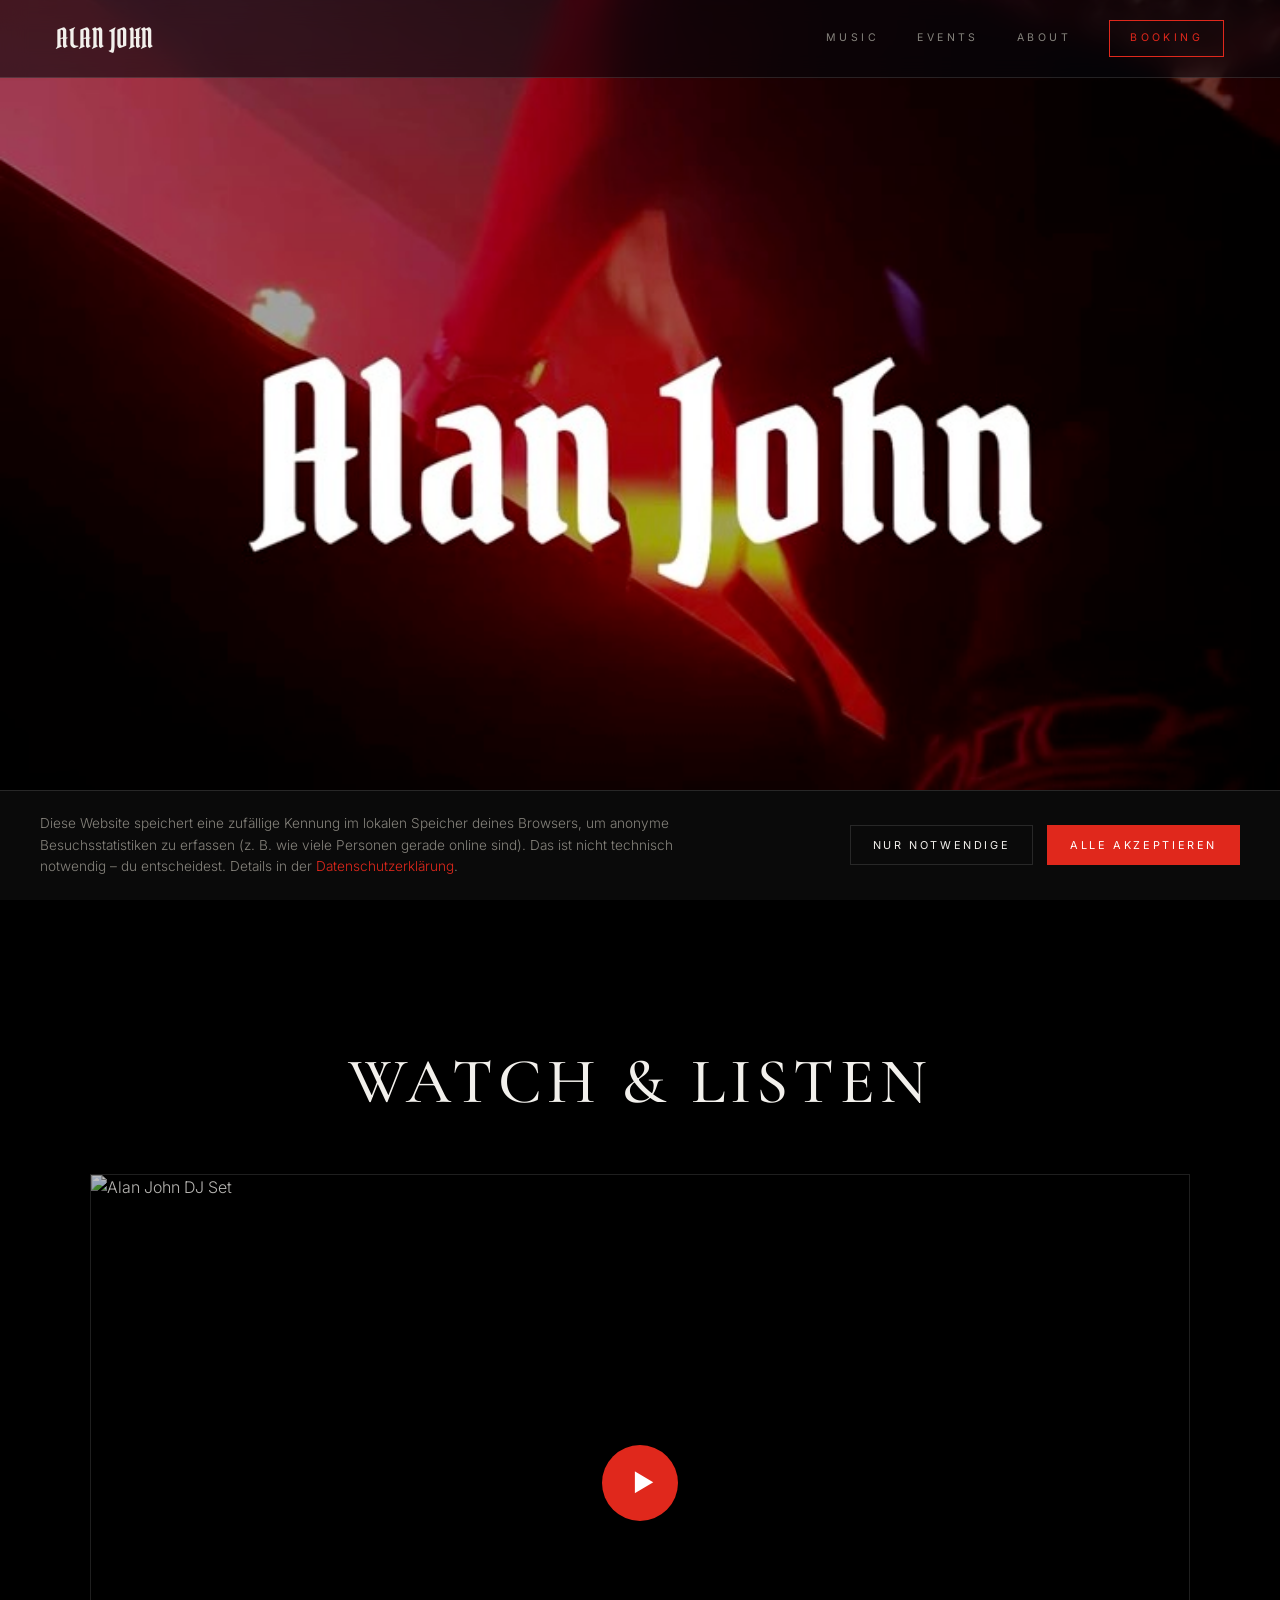
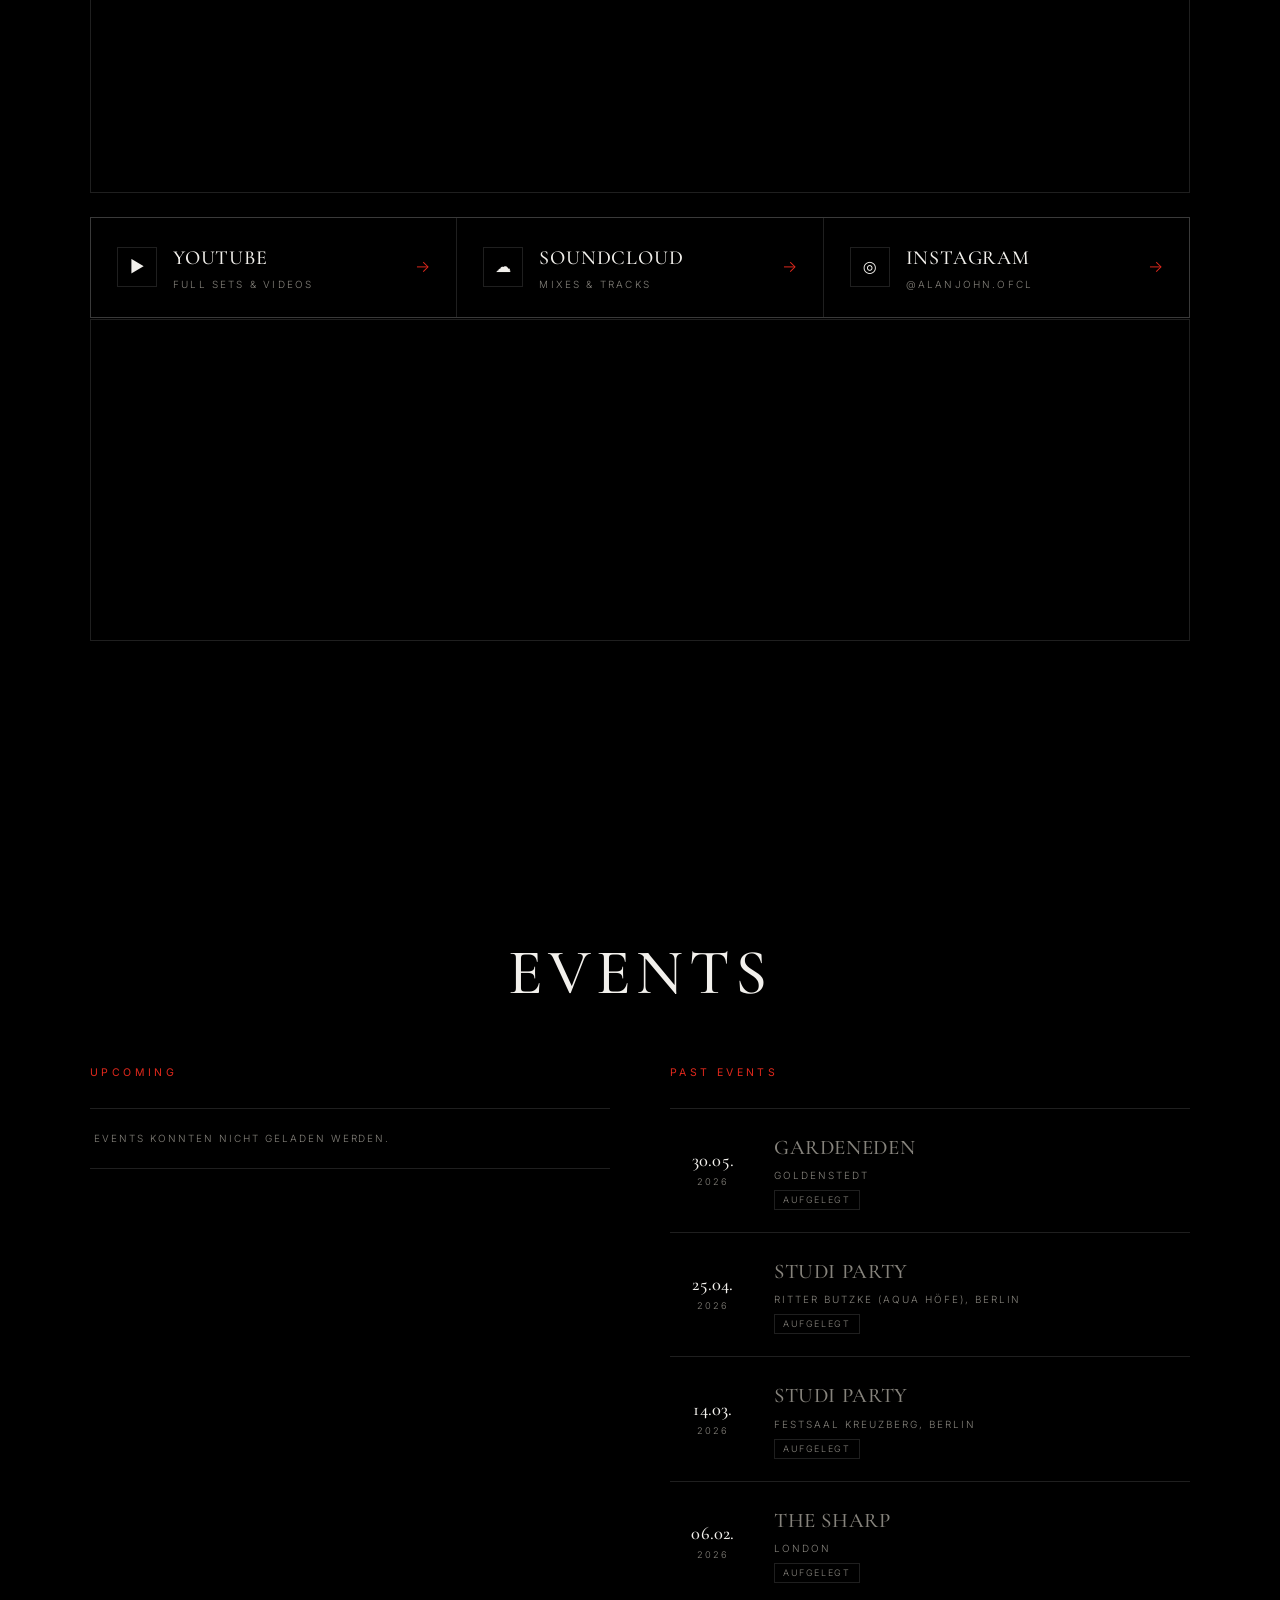
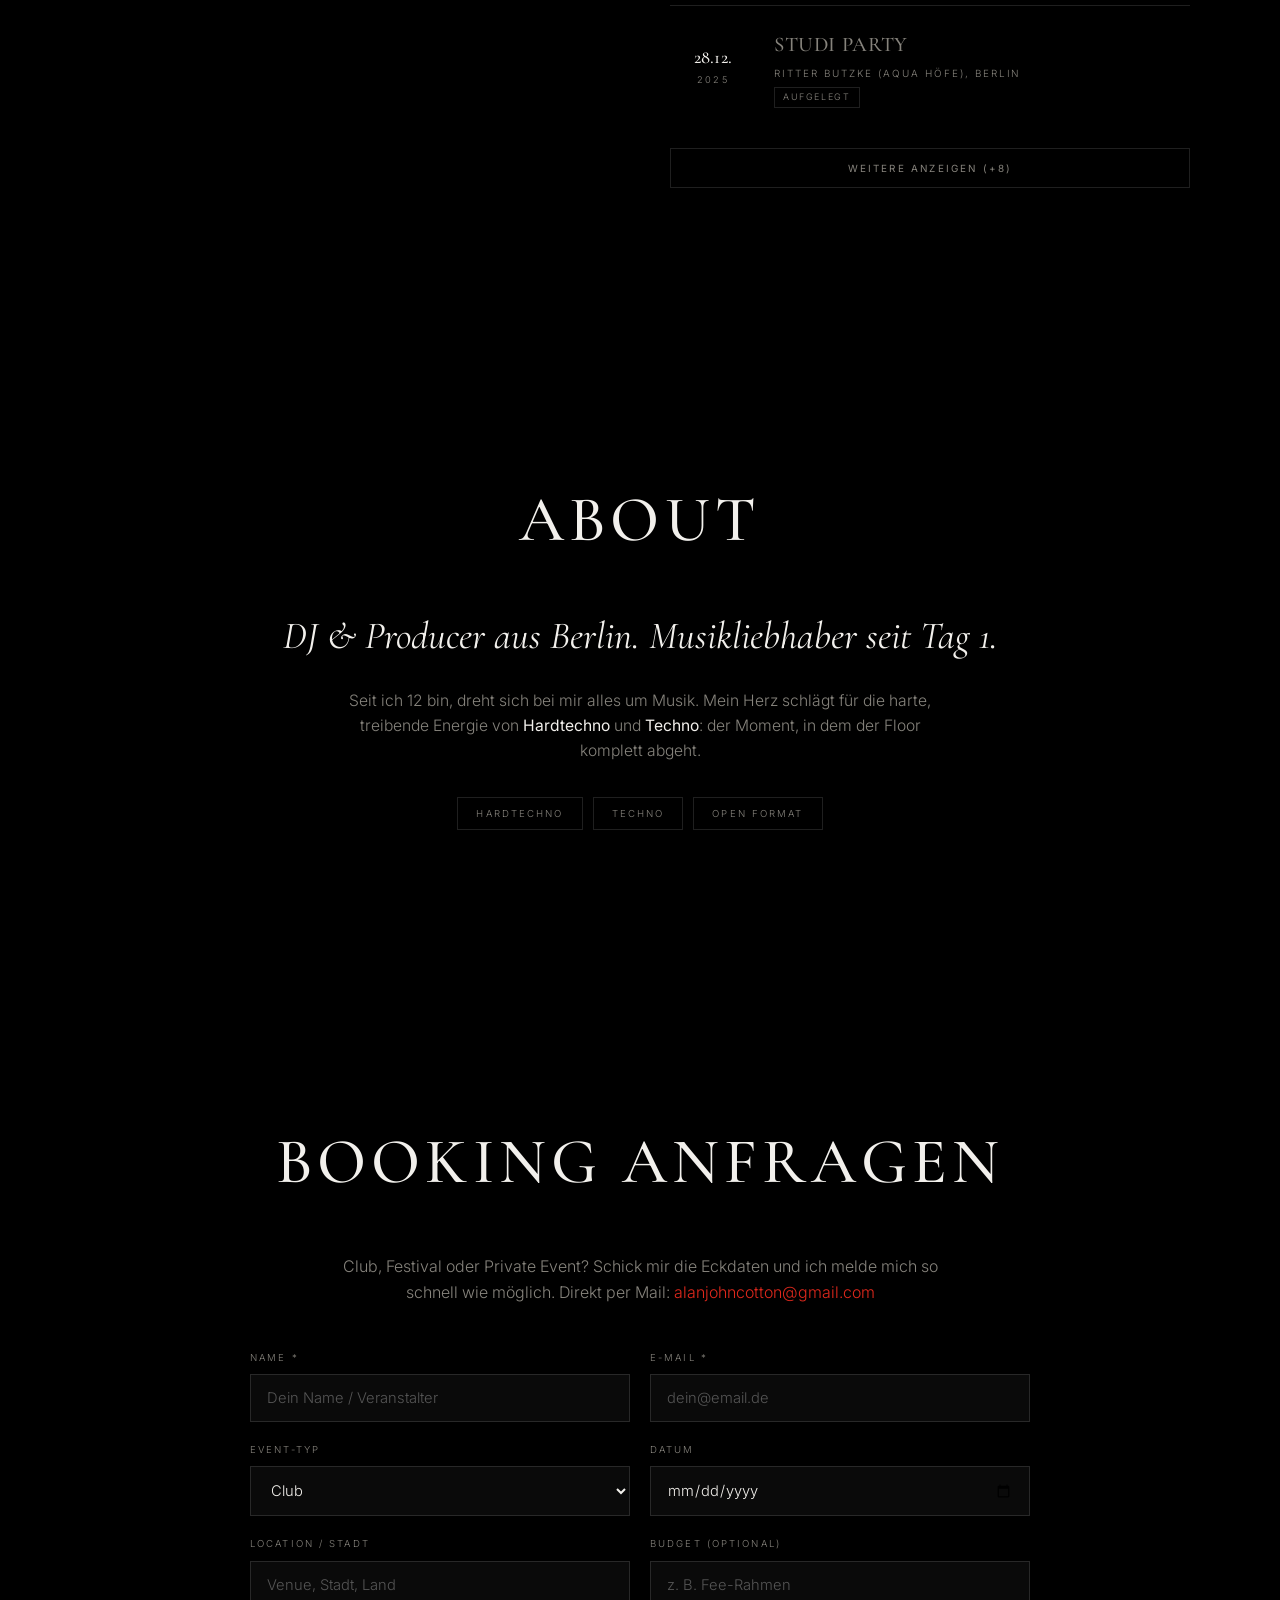
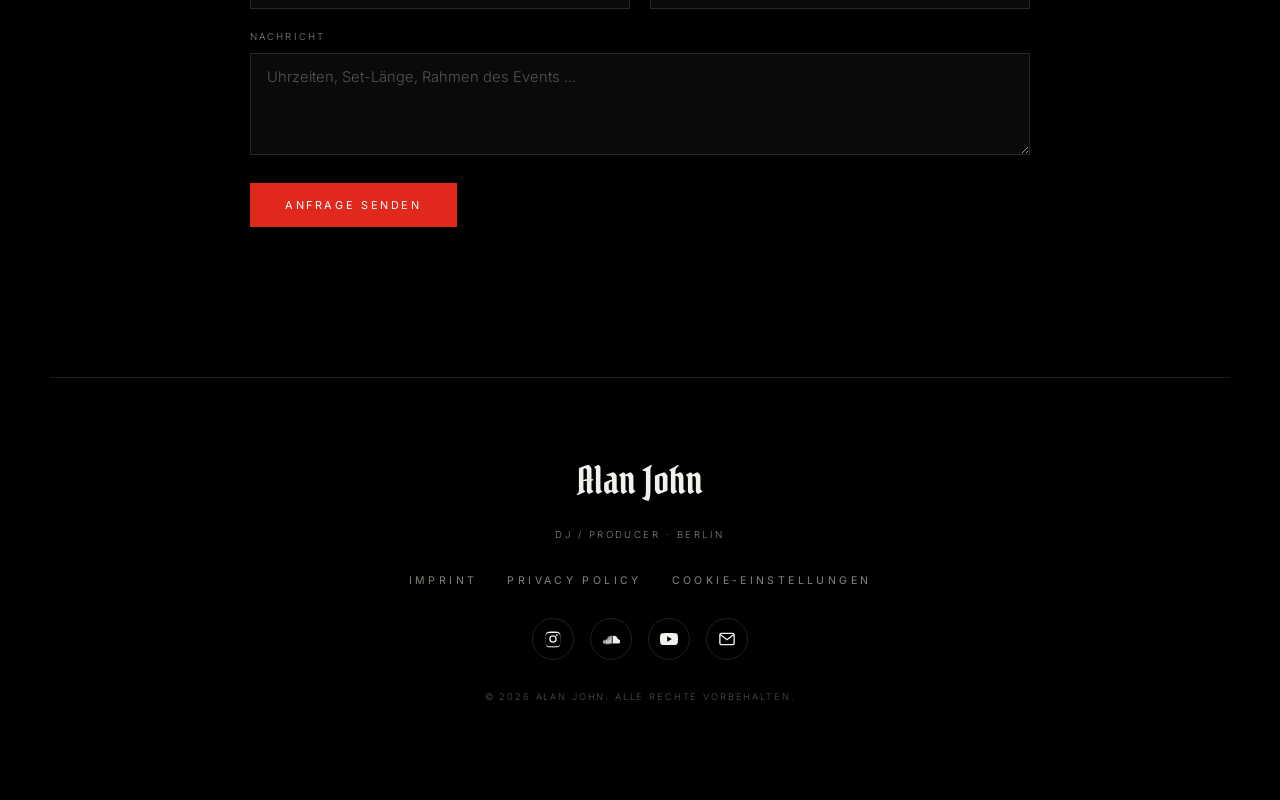
==== commit 60bb4e6d: "Update YouTube video thumbnail link to latest set" ====
--- a/alanjohn Website/index.html
+++ b/alanjohn Website/index.html
@@ -95,12 +95,10 @@
     </div>
 
     <div class="video-wrap">
-      <iframe
-        src="https://www.youtube-nocookie.com/embed/5oFQPPd4sbA"
-        title="Alan John DJ Set"
-        loading="lazy"
-        allow="accelerometer; autoplay; clipboard-write; encrypted-media; gyroscope; picture-in-picture"
-        allowfullscreen></iframe>
+      <a class="video-thumb" href="https://www.youtube.com/watch?v=5oFQPPd4sbA" target="_blank" rel="noopener" aria-label="Video auf YouTube ansehen: Alan John DJ Set">
+        <img src="https://img.youtube.com/vi/5oFQPPd4sbA/maxresdefault.jpg" alt="Alan John DJ Set" loading="lazy" />
+        <span class="video-play">▶</span>
+      </a>
     </div>
 
     <div class="platforms">
@@ -148,64 +146,124 @@
     </div>
 
     <div class="events-grid">
-      <!-- UPCOMING -->
+      <!-- UPCOMING (aus Supabase geladen: script.js -> loadUpcomingEvents) -->
       <div class="events-col">
         <h3 class="events-label">Upcoming</h3>
-        <ul class="event-list">
-          <li class="event upcoming">
-            <div class="event-date"><span class="d">31</span><span class="m">Jul</span></div>
-            <div class="event-info">
-              <strong>Ritter Butzke</strong>
-              <span>Aqua Höfen, Berlin</span>
-            </div>
-            <a class="event-cta" href="https://uniparty.ticket.io/lsklFMTL/" target="_blank" rel="noopener">Tickets</a>
-          </li>
-          <!-- Beispiel-Eintrag (bearbeiten/duplizieren):
-          <li class="event upcoming">
-            <div class="event-date"><span class="d">12</span><span class="m">Sep</span></div>
-            <div class="event-info">
-              <strong>Club Night, Berlin</strong>
-              <span>Venue · Stadt · Doors 23:00</span>
-            </div>
-            <a class="event-cta" href="#tickets">Tickets</a>
-          </li>
-          -->
+        <ul class="event-list" id="upcomingEventList">
+          <li class="event-empty">Lade Events …</li>
         </ul>
       </div>
 
       <!-- PAST -->
       <div class="events-col">
-        <h3 class="events-label">Past Highlights</h3>
+        <h3 class="events-label">Past Events</h3>
         <ul class="event-list">
           <li class="event past">
-            <div class="event-date"><span class="d">'24</span><span class="m">Jul</span></div>
-            <div class="event-info">
-              <strong>Tomorrowland</strong>
-              <span>Boom, Belgien</span>
-            </div>
-          </li>
-          <li class="event past">
-            <div class="event-date"><span class="d">'24</span><span class="m">Jul</span></div>
-            <div class="event-info">
-              <strong>Parookaville</strong>
-              <span>Weeze, Deutschland</span>
-            </div>
-          </li>
-          <li class="event past">
-            <div class="event-date"><span class="d">'24</span><span class="m">Aug</span></div>
-            <div class="event-info">
-              <strong>Ibiza</strong>
-              <span>Balearen, Spanien</span>
-            </div>
-          </li>
-          <li class="event past">
-            <div class="event-date"><span class="d">'24</span><span class="m">Okt</span></div>
-            <div class="event-info">
-              <strong>Amsterdam Music Festival</strong>
-              <span>Amsterdam, Niederlande</span>
+            <div class="event-date event-date--full"><span class="d">30.05.</span><span class="m">2026</span></div>
+            <div class="event-info">
+              <strong>GardenEden</strong>
+              <span>Goldenstedt</span>
+              <span class="event-tag">Aufgelegt</span>
+            </div>
+          </li>
+          <li class="event past">
+            <div class="event-date event-date--full"><span class="d">25.04.</span><span class="m">2026</span></div>
+            <div class="event-info">
+              <strong>Studi Party</strong>
+              <span>Ritter Butzke (Aqua Höfe), Berlin</span>
+              <span class="event-tag">Aufgelegt</span>
+            </div>
+          </li>
+          <li class="event past">
+            <div class="event-date event-date--full"><span class="d">14.03.</span><span class="m">2026</span></div>
+            <div class="event-info">
+              <strong>Studi Party</strong>
+              <span>Festsaal Kreuzberg, Berlin</span>
+              <span class="event-tag">Aufgelegt</span>
+            </div>
+          </li>
+          <li class="event past">
+            <div class="event-date event-date--full"><span class="d">06.02.</span><span class="m">2026</span></div>
+            <div class="event-info">
+              <strong>The Sharp</strong>
+              <span>London</span>
+              <span class="event-tag">Aufgelegt</span>
+            </div>
+          </li>
+          <li class="event past">
+            <div class="event-date event-date--full"><span class="d">28.12.</span><span class="m">2025</span></div>
+            <div class="event-info">
+              <strong>Studi Party</strong>
+              <span>Ritter Butzke (Aqua Höfe), Berlin</span>
+              <span class="event-tag">Aufgelegt</span>
+            </div>
+          </li>
+          <li class="event past" hidden>
+            <div class="event-date event-date--full"><span class="d">09.12.</span><span class="m">2025</span></div>
+            <div class="event-info">
+              <strong>Hertha BSC Party</strong>
+              <span>Berlin</span>
+              <span class="event-tag">Aufgelegt</span>
+            </div>
+          </li>
+          <li class="event past" hidden>
+            <div class="event-date event-date--full"><span class="d">18.10.</span><span class="m">2025</span></div>
+            <div class="event-info">
+              <strong>Kinderparty</strong>
+              <span>Club Bergwerk, Potsdam</span>
+              <span class="event-tag">Aufgelegt</span>
+            </div>
+          </li>
+          <li class="event past" hidden>
+            <div class="event-date event-date--full"><span class="d">25.07.</span><span class="m">2025</span></div>
+            <div class="event-info">
+              <strong>Sommerparty</strong>
+              <span>Hangelsberg</span>
+              <span class="event-tag">Aufgelegt</span>
+            </div>
+          </li>
+          <li class="event past" hidden>
+            <div class="event-date event-date--full"><span class="d">19.07.</span><span class="m">2025</span></div>
+            <div class="event-info">
+              <strong>Abi Ball</strong>
+              <span>Sportschule, Hamburg</span>
+              <span class="event-tag">Aufgelegt</span>
+            </div>
+          </li>
+          <li class="event past" hidden>
+            <div class="event-date event-date--full"><span class="d">17.05.</span><span class="m">2025</span></div>
+            <div class="event-info">
+              <strong>GardenEden</strong>
+              <span>Goldenstedt</span>
+              <span class="event-tag">Aufgelegt</span>
+            </div>
+          </li>
+          <li class="event past" hidden>
+            <div class="event-date event-date--full"><span class="d">11.05.</span><span class="m">2025</span></div>
+            <div class="event-info">
+              <strong>Sommerparty</strong>
+              <span>Lindenpark, Potsdam</span>
+              <span class="event-tag">Aufgelegt</span>
+            </div>
+          </li>
+          <li class="event past" hidden>
+            <div class="event-date event-date--full"><span class="d">08.02.</span><span class="m">2025</span></div>
+            <div class="event-info">
+              <strong>Winterparty</strong>
+              <span>Lindenpark, Potsdam</span>
+              <span class="event-tag">Aufgelegt</span>
+            </div>
+          </li>
+          <li class="event past" hidden>
+            <div class="event-date event-date--full"><span class="d">28.12.</span><span class="m">2024</span></div>
+            <div class="event-info">
+              <strong>SIO Festival Berlin</strong>
+              <span>Kulturbrauerei, Berlin</span>
+              <span class="event-tag">Aufgelegt</span>
             </div>
           </li>
         </ul>
+        <button type="button" class="events-more-btn" id="pastEventsToggle" aria-expanded="false">Weitere anzeigen (+8)</button>
       </div>
     </div>
   </section>
@@ -284,6 +342,7 @@
       <div class="form-footer">
         <button type="submit" class="btn btn-primary">Anfrage senden</button>
       </div>
+      <p class="booking-status" id="bookingStatus" role="status" hidden></p>
     </form>
   </section>
 
@@ -293,8 +352,9 @@
     <p class="footer-tag">DJ / Producer · Berlin</p>
 
     <nav class="footer-links">
-      <a href="mailto:alanjohncotton@gmail.com">Imprint</a>
-      <a href="mailto:alanjohncotton@gmail.com">Privacy Policy</a>
+      <a href="impressum.html">Imprint</a>
+      <a href="datenschutz.html">Privacy Policy</a>
+      <a href="#" class="cookie-settings-link">Cookie-Einstellungen</a>
     </nav>
 
     <div class="socials">
@@ -315,6 +375,8 @@
     <p class="footer-copy">© <span id="year"></span> Alan John. Alle Rechte vorbehalten.</p>
   </footer>
 
+  <script src="https://cdn.jsdelivr.net/npm/@supabase/supabase-js@2/dist/umd/supabase.min.js" defer></script>
+  <script src="cookie-consent.js" defer></script>
   <script src="script.js"></script>
 </body>
 </html>
